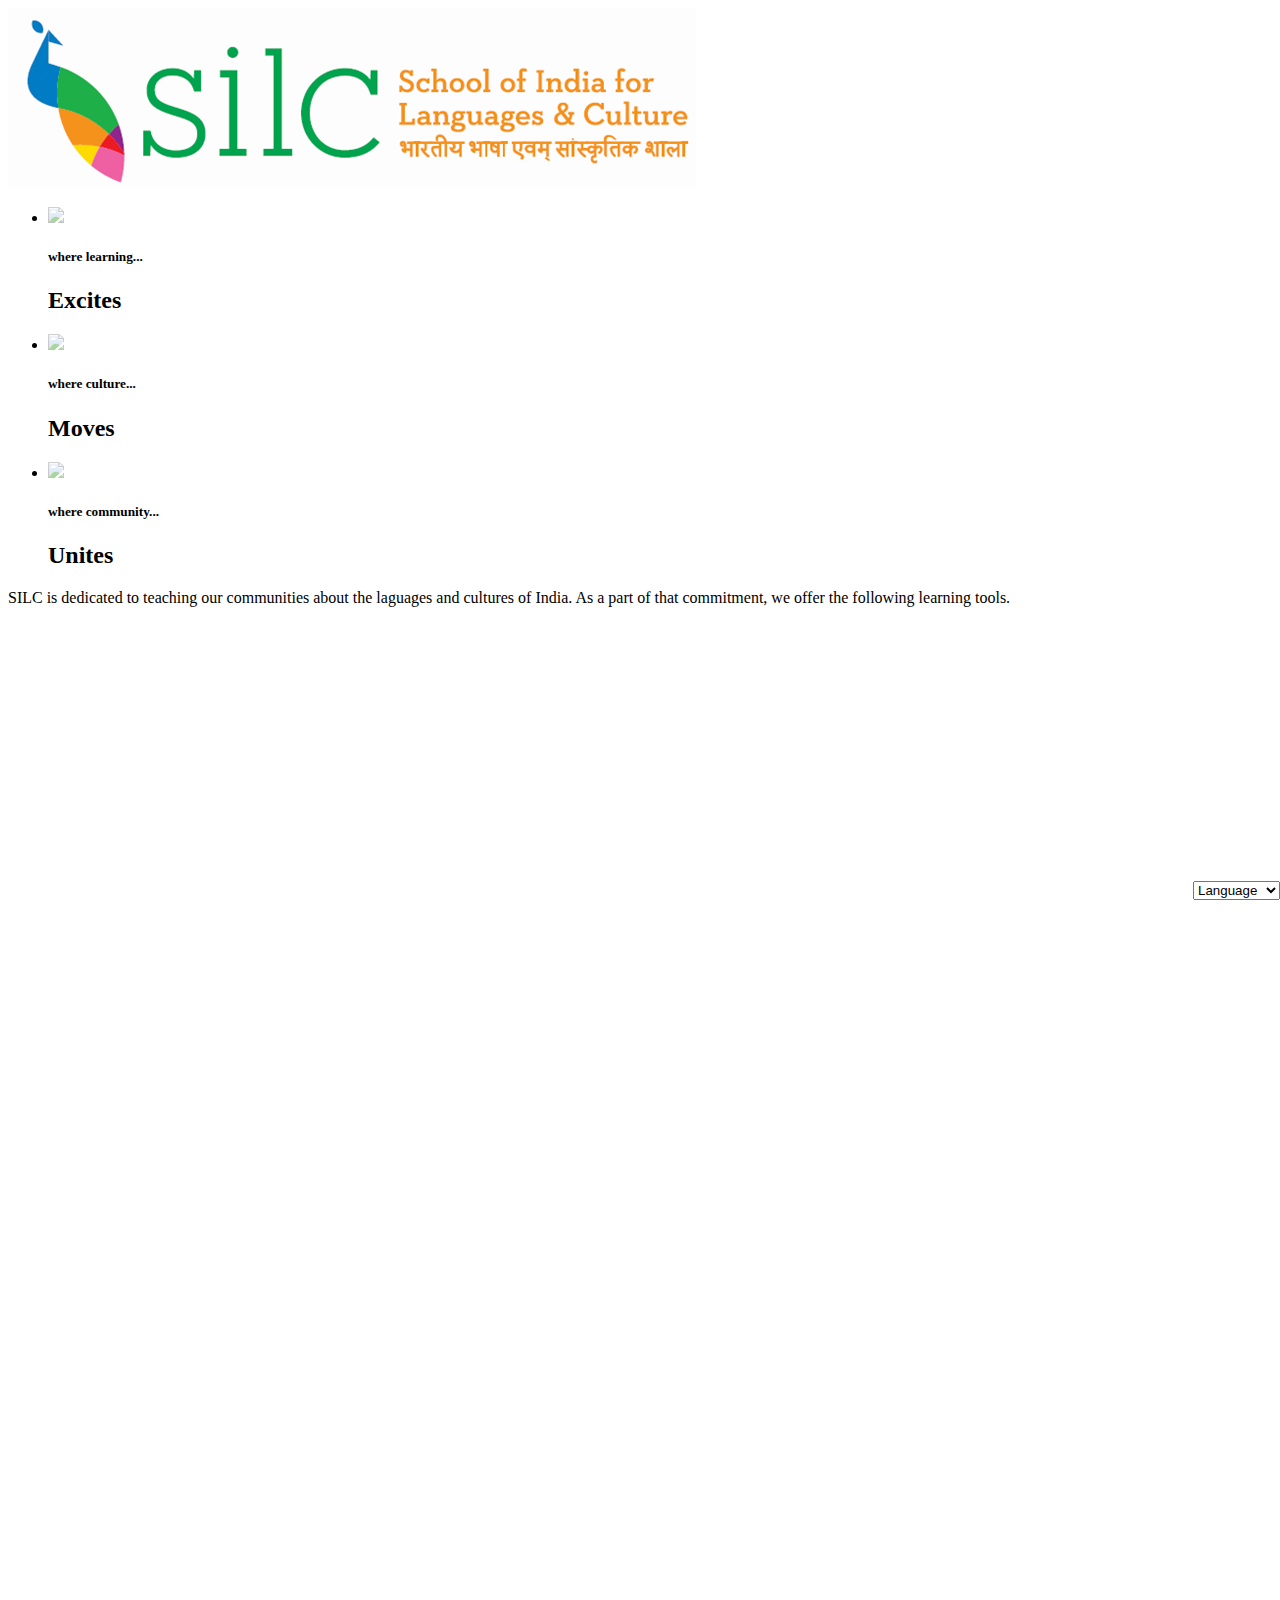
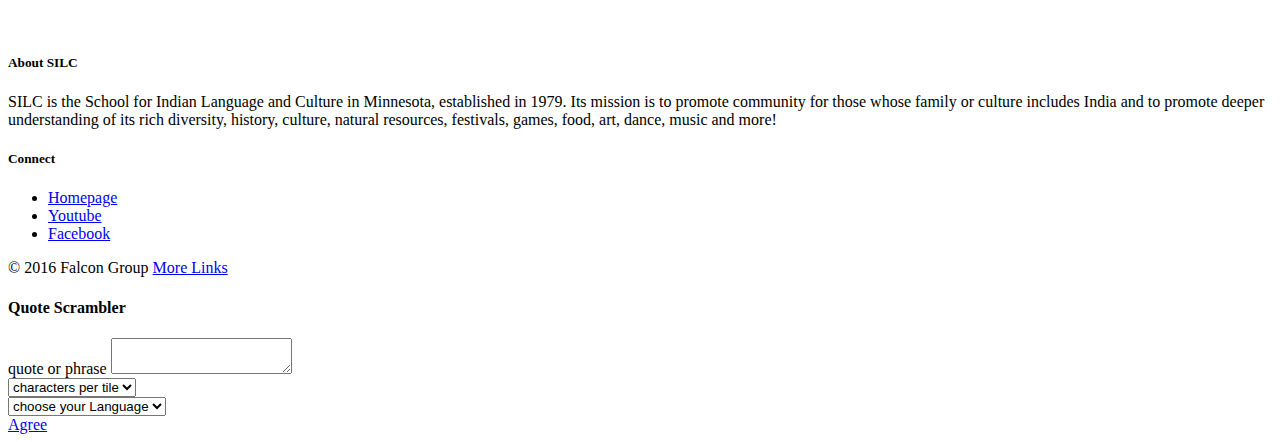
==== index.html @ d734e7b8 "initial" ====
<!DOCTYPE html>
<html>
	<head>
		<!--Import Google Icon Font-->
		<link href="http://fonts.googleapis.com/icon?family=Material+Icons" rel="stylesheet">
		<!-- Compiled and minified CSS -->
		<link rel="stylesheet" href="https://cdnjs.cloudflare.com/ajax/libs/materialize/0.97.7/css/materialize.min.css">
		<!--Let browser know website is optimized for mobile-->
		<meta name="viewport" content="width=device-width, initial-scale=1.0"/>
		<style>
		body {
    display: flex;
    min-height: 100vh;
    flex-direction: column;
  }

  main {
    flex: 1 0 auto;
  }
  
  
  .fuzzy {
	-webkit-filter: blur(4px) grayscale(.5);
	filter: blur(4px) grayscale(.5);
	transform: scale(1.1);
	
  }
  
  .backitup {
	position: absolute;
	z-index: -1;
  }
  #preview1{
	display:none;
  }
  #preview1:target{
	display:block;
  }
  
  #staggered, #staggered li {
	opacity: 0;
  }
  .slides img {
	opacity: .5;
  }

      
		</style>
	<head>
	<body>
		<header class="page-header">
			<div class="row container">
				<a href="#" class="brand-logo center"><img class="responsive-img" src="silcHeader.png"></a>
			</div>
		</header>
		
		<main>
		   
<div class="section"> 
		<div class="slider">
    <ul class="slides">
      <li>
        <img src="http://2.bp.blogspot.com/_TIxEAsjeuBw/TPRyV0KDn_I/AAAAAAAACEU/PhycCNK-QTk/s1600/P1010026.JPG"> <!-- random image -->
        <div class="caption center-align">
          <h5 class="light grey-text text-lighten-3">where learning...</h5>
		  <h2 class="purple-text">Excites</h2>
        </div>
      </li>
      <li>
        <img src="https://i.ytimg.com/vi/OOLIxVLinns/maxresdefault.jpg"> <!-- random image -->
        <div class="caption left-align">
          
          <h5 class="light grey-text text-lighten-3">where culture...</h5>
		  <h2 class="yellow-text">Moves</h2>
        </div>
      </li>
      <li>
        <img src="http://1.bp.blogspot.com/_TIxEAsjeuBw/TPRyrM3t4xI/AAAAAAAACFY/X4RyojUlQcQ/s1600/P1010044.JPG"> <!-- random image -->
        <div class="caption right-align">
          
          <h5 class="light grey-text text-lighten-3">where community...</h5>
		  <h2 class="orange-text">Unites</h2>
        </div>
      </li>
    </ul>
  </div>
  </div>
  
  <div class="container section"> 
	<div class="row">
		<p class="flow-text">SILC is dedicated to teaching our communities about the laguages and cultures of India. As a part of that commitment, we offer the following learning tools. </p>
	</div>
  </div>
   
<div class="container section"> 

	<div class="row">
		<div class="col s12 l8 offset-l2">
			<ul id="staggered" class="collapsible collection">
				<li>
				  <a class="collapsible-header collection-item active">Quote Scrambler<span class="new red badge right" data-badge-caption="puzzle" style="position:relative"></span><span class="new badge blue right" style="position:relative"></span></a>
				  <div class="collapsible-body">
						<p>Lorem ipsum dolor sit amet, consectetur adipiscing elit. Duis sed erat neque. Donec tellus lorem, sodales a sem in, tincidunt semper quam. Nam urna mi, semper vel lobortis ut, faucibus et nisi. Integer tristique sapien dolor, vel varius velit lobortis eget. Suspendisse potenti. Praesent mi libero, placerat eget neque sed, auctor auctor urna. Nulla commodo tempor nibh id lobortis. Morbi tempus dapibus dolor vulputate tristique. Praesent malesuada libero justo, quis consectetur elit fermentum id. Sed efficitur mauris mauris, id ultrices lacus facilisis at. Fusce eu auctor sem. Duis vitae nisl vitae lectus lacinia lobortis.</p>
						<p class="right-align">
							<a class="modal-trigger waves-effect waves-light btn" href="#modal1">Create</a>						
							<a class="waves-effect btn-flat" href="#preview1">Preview</a>
						</p>					
				  </div>
				</li>
				<li>
				  <a class="collapsible-header collection-item">Word Match</span><span class="new badge green right" data-badge-caption="tags" style="position:relative"></span></a>
				  <div class="collapsible-body"><p>Lorem ipsum dolor sit amet, consectetur adipiscing elit. Duis sed erat neque. Donec tellus lorem, sodales a sem in, tincidunt semper quam. Nam urna mi, semper vel lobortis ut, faucibus et nisi. Integer tristique sapien dolor, vel varius velit lobortis eget. Suspendisse potenti. Praesent mi libero, placerat eget neque sed, auctor auctor urna. Nulla commodo tempor nibh id lobortis. Morbi tempus dapibus dolor vulputate tristique. Praesent malesuada libero justo, quis consectetur elit fermentum id. Sed efficitur mauris mauris, id ultrices lacus facilisis at. Fusce eu auctor sem. Duis vitae nisl vitae lectus lacinia lobortis.</p></div>
				</li>
				<li>
				  <a class="collapsible-header collection-item">Word Find</a>
				  <div class="collapsible-body"><p>Lorem ipsum dolor sit amet, consectetur adipiscing elit. Duis sed erat neque. Donec tellus lorem, sodales a sem in, tincidunt semper quam. Nam urna mi, semper vel lobortis ut, faucibus et nisi. Integer tristique sapien dolor, vel varius velit lobortis eget. Suspendisse potenti. Praesent mi libero, placerat eget neque sed, auctor auctor urna. Nulla commodo tempor nibh id lobortis. Morbi tempus dapibus dolor vulputate tristique. Praesent malesuada libero justo, quis consectetur elit fermentum id. Sed efficitur mauris mauris, id ultrices lacus facilisis at. Fusce eu auctor sem. Duis vitae nisl vitae lectus lacinia lobortis.</p></div>
				</li>
				<li>
				  <a class="collapsible-header collection-item">Scambled Shapes</a>
				  <div class="collapsible-body"><p>Lorem ipsum dolor sit amet, consectetur adipiscing elit. Duis sed erat neque. Donec tellus lorem, sodales a sem in, tincidunt semper quam. Nam urna mi, semper vel lobortis ut, faucibus et nisi. Integer tristique sapien dolor, vel varius velit lobortis eget. Suspendisse potenti. Praesent mi libero, placerat eget neque sed, auctor auctor urna. Nulla commodo tempor nibh id lobortis. Morbi tempus dapibus dolor vulputate tristique. Praesent malesuada libero justo, quis consectetur elit fermentum id. Sed efficitur mauris mauris, id ultrices lacus facilisis at. Fusce eu auctor sem. Duis vitae nisl vitae lectus lacinia lobortis.</p></div>
				</li>
				<li>
				  <a class="collapsible-header collection-item">Logical Characters</a>
				  <div class="collapsible-body"><p>Lorem ipsum dolor sit amet, consectetur adipiscing elit. Duis sed erat neque. Donec tellus lorem, sodales a sem in, tincidunt semper quam. Nam urna mi, semper vel lobortis ut, faucibus et nisi. Integer tristique sapien dolor, vel varius velit lobortis eget. Suspendisse potenti. Praesent mi libero, placerat eget neque sed, auctor auctor urna. Nulla commodo tempor nibh id lobortis. Morbi tempus dapibus dolor vulputate tristique. Praesent malesuada libero justo, quis consectetur elit fermentum id. Sed efficitur mauris mauris, id ultrices lacus facilisis at. Fusce eu auctor sem. Duis vitae nisl vitae lectus lacinia lobortis.</p></div>
				</li>
				<li>
				  <a class="collapsible-header collection-item">Text Analyzer</a>
				  <div class="collapsible-body"><p>Lorem ipsum dolor sit amet, consectetur adipiscing elit. Duis sed erat neque. Donec tellus lorem, sodales a sem in, tincidunt semper quam. Nam urna mi, semper vel lobortis ut, faucibus et nisi. Integer tristique sapien dolor, vel varius velit lobortis eget. Suspendisse potenti. Praesent mi libero, placerat eget neque sed, auctor auctor urna. Nulla commodo tempor nibh id lobortis. Morbi tempus dapibus dolor vulputate tristique. Praesent malesuada libero justo, quis consectetur elit fermentum id. Sed efficitur mauris mauris, id ultrices lacus facilisis at. Fusce eu auctor sem. Duis vitae nisl vitae lectus lacinia lobortis.</p></div>
				</li>
				<li>
				  <a class="collapsible-header collection-item">4PICS1WORD</a>
				  <div class="collapsible-body"><p>Lorem ipsum dolor sit amet, consectetur adipiscing elit. Duis sed erat neque. Donec tellus lorem, sodales a sem in, tincidunt semper quam. Nam urna mi, semper vel lobortis ut, faucibus et nisi. Integer tristique sapien dolor, vel varius velit lobortis eget. Suspendisse potenti. Praesent mi libero, placerat eget neque sed, auctor auctor urna. Nulla commodo tempor nibh id lobortis. Morbi tempus dapibus dolor vulputate tristique. Praesent malesuada libero justo, quis consectetur elit fermentum id. Sed efficitur mauris mauris, id ultrices lacus facilisis at. Fusce eu auctor sem. Duis vitae nisl vitae lectus lacinia lobortis.</p></div>
				</li>
				<li>
				  <a class="collapsible-header collection-item">Whats The Name</a>
				  <div class="collapsible-body"><p>Lorem ipsum dolor sit amet, consectetur adipiscing elit. Duis sed erat neque. Donec tellus lorem, sodales a sem in, tincidunt semper quam. Nam urna mi, semper vel lobortis ut, faucibus et nisi. Integer tristique sapien dolor, vel varius velit lobortis eget. Suspendisse potenti. Praesent mi libero, placerat eget neque sed, auctor auctor urna. Nulla commodo tempor nibh id lobortis. Morbi tempus dapibus dolor vulputate tristique. Praesent malesuada libero justo, quis consectetur elit fermentum id. Sed efficitur mauris mauris, id ultrices lacus facilisis at. Fusce eu auctor sem. Duis vitae nisl vitae lectus lacinia lobortis.</p></div>
				</li>
			</ul>
		</div>
	</div>

	</div>
            
	</main>
		
		 <footer class="page-footer white grey-text text-darken-2">
          <div class="container">
            <div class="row">
              <div class="col l6 s12">
                <h5 class="text-darken-4">About SILC</h5>
                <p class="grey-text text-darken-2">
SILC is the School for Indian Language and Culture in Minnesota, established in 1979. Its mission is to promote community for those whose family or culture includes India and to promote deeper understanding of its rich diversity, history, culture, natural resources, festivals, games, food, art, dance, music and more!</p>
              </div>
              <div class="col l4 offset-l2 s12">
                <h5 class="">Connect</h5>
                <ul>
                  <li><a class=" grey-text text-darken-2" href="https://sites.google.com/site/silcminnesota/">Homepage</a></li>
                  <li><a class=" grey-text text-darken-2" href="https://www.youtube.com/channel/UCySBiQOQcCMJDst8334Bhzg">Youtube</a></li>
                  <li><a class=" grey-text text-darken-2" href="https://www.facebook.com/silcmn">Facebook</a></li>
                </ul>
              </div>
            </div>
          </div>
          <div class="grey-text text-darken-2">
            <div class="container">
            &copy; 2016 Falcon Group
            <a class="grey-text text-lighten-4 right" href="#!">More Links</a>
            </div>
          </div>
        </footer>
   <div class="input-field" style="position: fixed; right:0; bottom:0">
    <select>
		<option value="" disabled selected>Language</option>
		<option value="1">English</option>
		<option value="2">Hindi</option>
		<option value="3">Telugu</option>
		<option value="4">Gujarati</option>
		<option value="5">Malayalam</option>
    </select>

  
  </div>
<div id="modal1" class="modal modal-fixed-footer">
    <div class="modal-content row">
		<h4 class="">Quote Scrambler</h4>
		<form action="#">
			<div class="input-field">          
			  <label for="textarea1">quote or phrase</label>
			  <textarea id="textarea1" class="materialize-textarea"></textarea>
			</div>
			<div class="input-field col s12 m6">
				<select>
					<option value="" disabled selected>characters per tile</option>
					<option value="2">2</option>
					<option value="3">3</option>
					<option value="4">4</option>
				</select>
			</div>
			<div class="input-field col s12 m6">
				<select>
					<option value="" disabled selected>choose your Language</option>
					<option value="1">English</option>
					<option value="2">Hindi</option>
					<option value="3">Telugu</option>
					<option value="4">Gujarati</option>
					<option value="5">Malayalam</option>
				</select>
			</div>			
		</form>
    </div>
    <div class="modal-footer">
		<a href="#!" class="modal-action modal-close waves-effect waves-green btn-flat ">Agree</a>
    </div>
</div>
<a id="preview1" href="#" style="position:fixed;top:0;bottom:0;left:0;right:0;background-color:#212121;z-index::100">
	<div class="valign-wrapper" style="height:100%"><img  class="valign" src="silcHeader.png" style="margin-left:auto;margin-right:auto"></div>
</a>
		<!--Import jQuery before materialize.js-->
		<script type="text/javascript" src="https://code.jquery.com/jquery-2.1.1.min.js"></script>
		<!-- Compiled and minified JavaScript -->
		<script src="https://cdnjs.cloudflare.com/ajax/libs/materialize/0.97.7/js/materialize.min.js"></script>
		<script>
			$( document ).ready(function() {
				  $('.carousel.carousel-slider').carousel({full_width: true});
				  $('.slider').slider({full_width: true});
				  $('.slider').slider('start');
				  $('select').material_select();
				  var options = [
					{selector: '#staggered', offset: 50, callback: function(el) {
						$('#staggered').css("opacity","1");
						Materialize.showStaggeredList('#staggered');
					} } ];
				  Materialize.scrollFire(options);
				  $('.modal-trigger').leanModal({
					dismissable: false,
					ready: function() {}
				  });
				 
			});
		</script>
	</body>
</html>
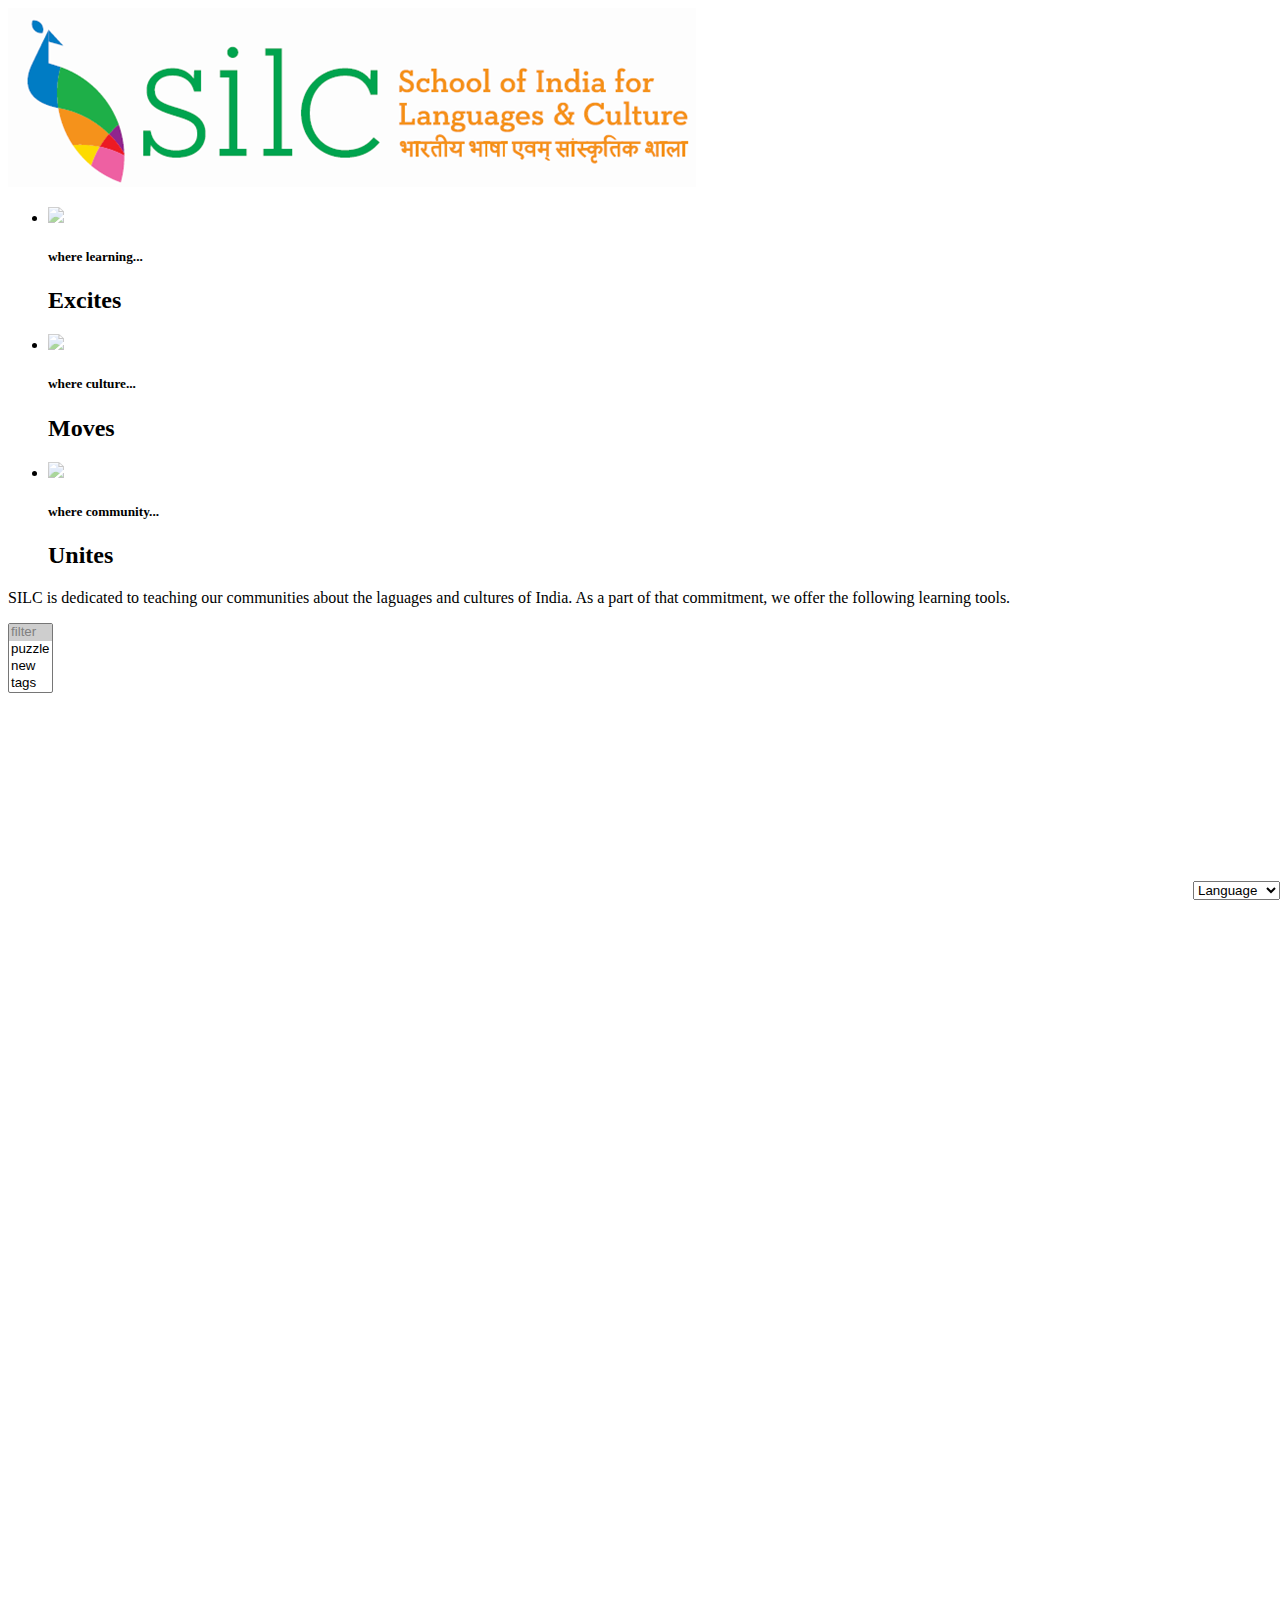
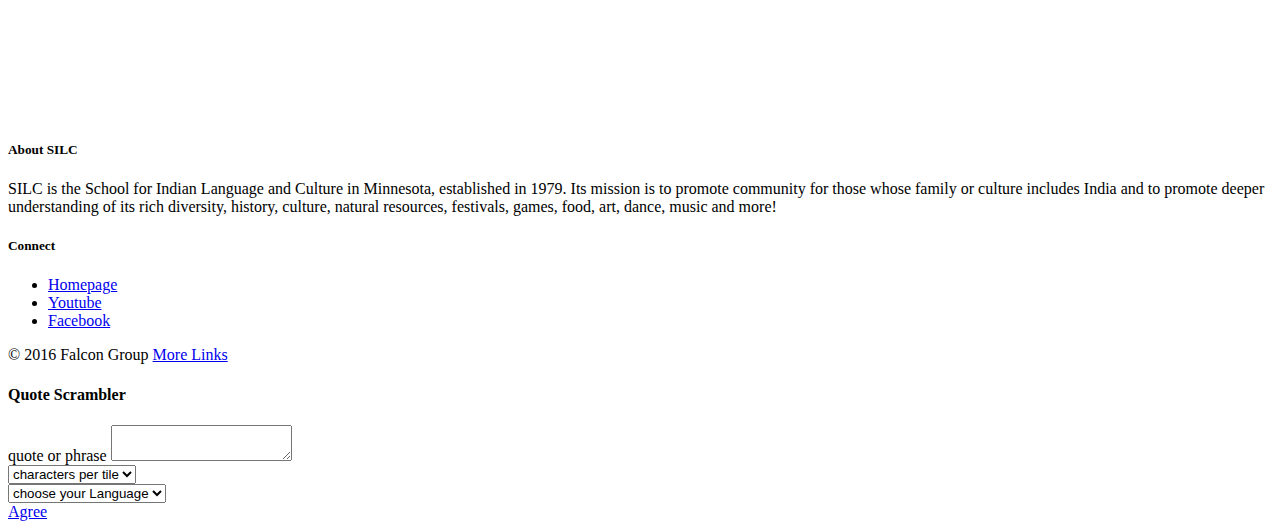
==== commit 5821f057: "cleaning up" ====
--- a/index.html
+++ b/index.html
@@ -25,7 +25,13 @@
 	transform: scale(1.1);
 	
   }
-  
+  .chip {
+	line-height: inherit;
+	height: inherit;
+	border-radius: 2px;
+	float: right !important;
+	color: #fff !important;
+  }
   .backitup {
 	position: absolute;
 	z-index: -1;
@@ -43,6 +49,7 @@
   .slides img {
 	opacity: .5;
   }
+  
 
       
 		</style>
@@ -50,23 +57,23 @@
 	<body>
 		<header class="page-header">
 			<div class="row container">
-				<a href="#" class="brand-logo center"><img class="responsive-img" src="silcHeader.png"></a>
+				<a href="#" class="brand-logo center"><img id="image-header" class="responsive-img" src="silcHeader.png"></a>
 			</div>
 		</header>
 		
 		<main>
 		   
 <div class="section"> 
-		<div class="slider">
+		<div id="slider" class="slider">
     <ul class="slides">
-      <li>
-        <img src="http://2.bp.blogspot.com/_TIxEAsjeuBw/TPRyV0KDn_I/AAAAAAAACEU/PhycCNK-QTk/s1600/P1010026.JPG"> <!-- random image -->
-        <div class="caption center-align">
-          <h5 class="light grey-text text-lighten-3">where learning...</h5>
-		  <h2 class="purple-text">Excites</h2>
-        </div>
-      </li>
-      <li>
+		<li>
+			<img src="http://2.bp.blogspot.com/_TIxEAsjeuBw/TPRyV0KDn_I/AAAAAAAACEU/PhycCNK-QTk/s1600/P1010026.JPG"><!-- random image -->
+			<div class="caption center-align">
+				<h5 class="light grey-text text-lighten-3">where learning...</h5>
+				<h2 class="purple-text">Excites</h2>
+			</div>
+		</li>
+		<li>
         <img src="https://i.ytimg.com/vi/OOLIxVLinns/maxresdefault.jpg"> <!-- random image -->
         <div class="caption left-align">
           
@@ -85,6 +92,7 @@
     </ul>
   </div>
   </div>
+  </div>
   
   <div class="container section"> 
 	<div class="row">
@@ -95,20 +103,30 @@
 <div class="container section"> 
 
 	<div class="row">
+		<div class="input-field col s4 m3 l2 right">
+			<select multiple>
+			  <option value="" disabled selected>filter</option>
+			  <option value="1">puzzle</option>
+			  <option value="2">new</option>
+			  <option value="3">tags</option>
+			</select>
+		</div>
+	</div>
+	<div class="row">
 		<div class="col s12 l8 offset-l2">
 			<ul id="staggered" class="collapsible collection">
 				<li>
-				  <a class="collapsible-header collection-item active">Quote Scrambler<span class="new red badge right" data-badge-caption="puzzle" style="position:relative"></span><span class="new badge blue right" style="position:relative"></span></a>
+				  <a class="collapsible-header collection-item">Quote Scrambler<div class="blue chip">new</div><div class="green chip">puzzle</div></a>
 				  <div class="collapsible-body">
 						<p>Lorem ipsum dolor sit amet, consectetur adipiscing elit. Duis sed erat neque. Donec tellus lorem, sodales a sem in, tincidunt semper quam. Nam urna mi, semper vel lobortis ut, faucibus et nisi. Integer tristique sapien dolor, vel varius velit lobortis eget. Suspendisse potenti. Praesent mi libero, placerat eget neque sed, auctor auctor urna. Nulla commodo tempor nibh id lobortis. Morbi tempus dapibus dolor vulputate tristique. Praesent malesuada libero justo, quis consectetur elit fermentum id. Sed efficitur mauris mauris, id ultrices lacus facilisis at. Fusce eu auctor sem. Duis vitae nisl vitae lectus lacinia lobortis.</p>
 						<p class="right-align">
 							<a class="modal-trigger waves-effect waves-light btn" href="#modal1">Create</a>						
-							<a class="waves-effect btn-flat" href="#preview1">Preview</a>
+							<a class="modal-trigger waves-effect btn-flat" href="#preview1">Preview</a>
 						</p>					
 				  </div>
 				</li>
 				<li>
-				  <a class="collapsible-header collection-item">Word Match</span><span class="new badge green right" data-badge-caption="tags" style="position:relative"></span></a>
+				  <a class="collapsible-header collection-item">Word Match<div class="red chip">tags</div></a>
 				  <div class="collapsible-body"><p>Lorem ipsum dolor sit amet, consectetur adipiscing elit. Duis sed erat neque. Donec tellus lorem, sodales a sem in, tincidunt semper quam. Nam urna mi, semper vel lobortis ut, faucibus et nisi. Integer tristique sapien dolor, vel varius velit lobortis eget. Suspendisse potenti. Praesent mi libero, placerat eget neque sed, auctor auctor urna. Nulla commodo tempor nibh id lobortis. Morbi tempus dapibus dolor vulputate tristique. Praesent malesuada libero justo, quis consectetur elit fermentum id. Sed efficitur mauris mauris, id ultrices lacus facilisis at. Fusce eu auctor sem. Duis vitae nisl vitae lectus lacinia lobortis.</p></div>
 				</li>
 				<li>
@@ -212,9 +230,11 @@
 		<a href="#!" class="modal-action modal-close waves-effect waves-green btn-flat ">Agree</a>
     </div>
 </div>
-<a id="preview1" href="#" style="position:fixed;top:0;bottom:0;left:0;right:0;background-color:#212121;z-index::100">
-	<div class="valign-wrapper" style="height:100%"><img  class="valign" src="silcHeader.png" style="margin-left:auto;margin-right:auto"></div>
-</a>
+
+<div id="preview1" class="modal">
+    <img src="silcHeader.png" style="">
+</div>
+
 		<!--Import jQuery before materialize.js-->
 		<script type="text/javascript" src="https://code.jquery.com/jquery-2.1.1.min.js"></script>
 		<!-- Compiled and minified JavaScript -->
@@ -234,8 +254,9 @@
 				  $('.modal-trigger').leanModal({
 					dismissable: false,
 					ready: function() {}
-				  });
-				 
+				  });			  
+				Materialize.fadeInImage('#slider');		
+$('.scrollspy').scrollSpy();				
 			});
 		</script>
 	</body>
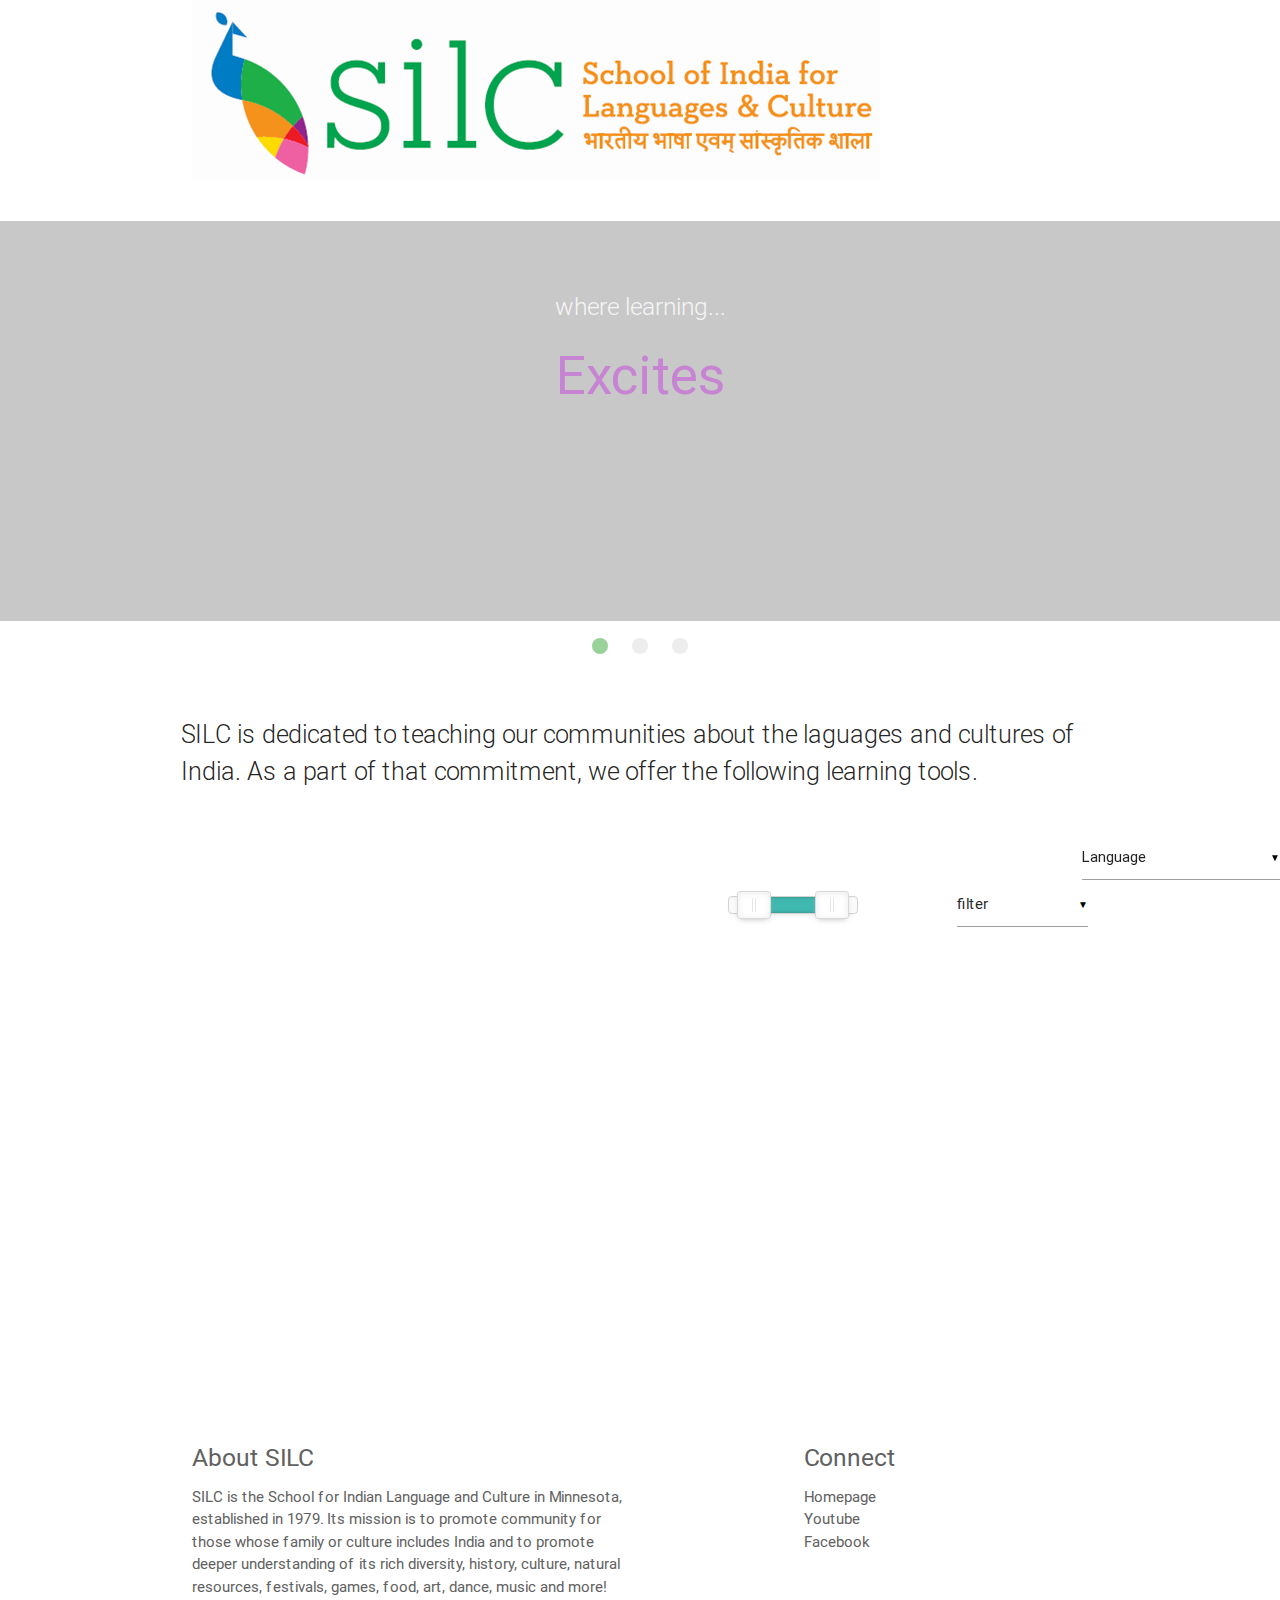
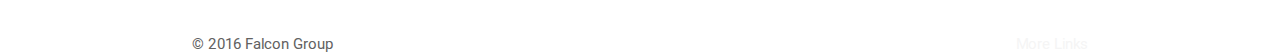
==== commit 21a86954: "reorganized everything" ====
--- a/index.html
+++ b/index.html
@@ -2,261 +2,265 @@
 <html>
 	<head>
 		<!--Import Google Icon Font-->
-		<link href="http://fonts.googleapis.com/icon?family=Material+Icons" rel="stylesheet">
+		<link href="https://fonts.googleapis.com/icon?family=Material+Icons" rel="stylesheet">
 		<!-- Compiled and minified CSS -->
-		<link rel="stylesheet" href="https://cdnjs.cloudflare.com/ajax/libs/materialize/0.97.7/css/materialize.min.css">
+		<link rel="stylesheet" href="css/nouislider.min.css">
+		<link rel="stylesheet" href="css/materialize.css">
+		<link rel="stylesheet" href="css/default.css">
 		<!--Let browser know website is optimized for mobile-->
 		<meta name="viewport" content="width=device-width, initial-scale=1.0"/>
 		<style>
-		body {
-    display: flex;
-    min-height: 100vh;
-    flex-direction: column;
-  }
-
-  main {
-    flex: 1 0 auto;
-  }
-  
-  
-  .fuzzy {
-	-webkit-filter: blur(4px) grayscale(.5);
-	filter: blur(4px) grayscale(.5);
-	transform: scale(1.1);
-	
-  }
-  .chip {
-	line-height: inherit;
-	height: inherit;
-	border-radius: 2px;
-	float: right !important;
-	color: #fff !important;
-  }
-  .backitup {
-	position: absolute;
-	z-index: -1;
-  }
-  #preview1{
-	display:none;
-  }
-  #preview1:target{
-	display:block;
-  }
-  
-  #staggered, #staggered li {
-	opacity: 0;
-  }
-  .slides img {
-	opacity: .5;
-  }
-  
-
-      
+			body {
+				display: flex;
+				min-height: 100vh;
+				flex-direction: column;
+			}
+
+			main {
+				flex: 1 0 auto;
+			}
+
+			.chip {
+				line-height: inherit;
+				height: inherit;
+				border-radius: 2px;
+				float: right !important;
+				color: #fff !important;
+			}
+			
+			#staggered, #staggered li {
+				opacity: 0;
+			}
+			
+			.slides img {
+				opacity: .5;
+			}
 		</style>
 	<head>
 	<body>
 		<header class="page-header">
 			<div class="row container">
-				<a href="#" class="brand-logo center"><img id="image-header" class="responsive-img" src="silcHeader.png"></a>
-			</div>
-		</header>
-		
-		<main>
-		   
-<div class="section"> 
-		<div id="slider" class="slider">
-    <ul class="slides">
-		<li>
-			<img src="http://2.bp.blogspot.com/_TIxEAsjeuBw/TPRyV0KDn_I/AAAAAAAACEU/PhycCNK-QTk/s1600/P1010026.JPG"><!-- random image -->
-			<div class="caption center-align">
-				<h5 class="light grey-text text-lighten-3">where learning...</h5>
-				<h2 class="purple-text">Excites</h2>
-			</div>
-		</li>
-		<li>
-        <img src="https://i.ytimg.com/vi/OOLIxVLinns/maxresdefault.jpg"> <!-- random image -->
-        <div class="caption left-align">
-          
-          <h5 class="light grey-text text-lighten-3">where culture...</h5>
-		  <h2 class="yellow-text">Moves</h2>
-        </div>
-      </li>
-      <li>
-        <img src="http://1.bp.blogspot.com/_TIxEAsjeuBw/TPRyrM3t4xI/AAAAAAAACFY/X4RyojUlQcQ/s1600/P1010044.JPG"> <!-- random image -->
-        <div class="caption right-align">
-          
-          <h5 class="light grey-text text-lighten-3">where community...</h5>
-		  <h2 class="orange-text">Unites</h2>
-        </div>
-      </li>
-    </ul>
-  </div>
-  </div>
-  </div>
-  
-  <div class="container section"> 
-	<div class="row">
-		<p class="flow-text">SILC is dedicated to teaching our communities about the laguages and cultures of India. As a part of that commitment, we offer the following learning tools. </p>
-	</div>
-  </div>
-   
-<div class="container section"> 
-
-	<div class="row">
-		<div class="input-field col s4 m3 l2 right">
-			<select multiple>
-			  <option value="" disabled selected>filter</option>
-			  <option value="1">puzzle</option>
-			  <option value="2">new</option>
-			  <option value="3">tags</option>
+				<a href="#" class="brand-logo center"><img id="image-header" class="responsive-img" src="img/silcHeader.png"></a>
+			</div>
+		</header>		
+		<main>		   
+			<div class="section"> 
+				<div id="slider" class="slider">
+					<ul class="slides">
+						<li>
+							<img src="http://2.bp.blogspot.com/_TIxEAsjeuBw/TPRyV0KDn_I/AAAAAAAACEU/PhycCNK-QTk/s1600/P1010026.JPG"><!-- random image -->
+							<div class="caption center-align">
+								<h5 class="light grey-text text-lighten-3">where learning...</h5>
+								<h2 class="purple-text">Excites</h2>
+							</div>
+						</li>
+						<li>
+							<img src="https://i.ytimg.com/vi/OOLIxVLinns/maxresdefault.jpg"> <!-- random image -->
+							<div class="caption left-align">
+								<h5 class="light grey-text text-lighten-3">where culture...</h5>
+								<h2 class="yellow-text">Moves</h2>
+							</div>
+						</li>
+						<li>
+							<img src="http://1.bp.blogspot.com/_TIxEAsjeuBw/TPRyrM3t4xI/AAAAAAAACFY/X4RyojUlQcQ/s1600/P1010044.JPG"> <!-- random image -->
+							<div class="caption right-align">
+								<h5 class="light grey-text text-lighten-3">where community...</h5>
+								<h2 class="orange-text">Unites</h2>
+							</div>
+						</li>
+					</ul>
+				</div>
+			</div>
+			<div class="container section"> 
+				<div class="row">
+					<p class="flow-text">SILC is dedicated to teaching our communities about the laguages and cultures of India. As a part of that commitment, we offer the following learning tools. </p>
+				</div>
+			</div>   
+			<div class="container section"> 
+				<div class="row">
+					<div class="input-field col s4 m3 l2 push-l10">
+						<select multiple>
+						  <option value="" disabled selected>filter</option>
+						  <option value="1">puzzle</option>
+						  <option value="2">new</option>
+						  <option value="3">tags</option>
+						</select>
+					</div>
+					<div class="input-field col s6 m4 l2 push-l5">
+						<p class="range-field">
+							<div id="age"></div>
+						</p>
+					</div>
+				</div>
+				<div class="row">
+					<div class="col s12">
+						<ul id="staggered" class="collapsible collection">
+							<li>
+								<a class="collapsible-header collection-item"><h5 style='display:inline'>Quote Scrambler</h5><div class="blue chip">new</div><div class="green chip">puzzle</div></a>
+								<div class="collapsible-body">
+									<p class='center-align hide' >
+										<i class="material-icons medium">query_builder</i><span style='font-size:1.5rem'>30 mins</span>
+										<i class="material-icons medium">extension</i><span style='font-size:1.5rem'>3</span>
+										<i class="material-icons medium">person</i>									
+										<i class="material-icons small green-text">done</i>
+										<i class="material-icons medium">group</i>
+										<i class="material-icons small red-text">clear</i>
+									</p>									
+									<p>
+										Lorem ipsum dolor sit amet, consectetur adipiscing elit. Duis sed erat neque. Donec tellus lorem, sodales a sem in, tincidunt semper quam. Nam urna mi, semper vel lobortis ut, faucibus et nisi. Integer tristique sapien dolor, vel varius velit lobortis eget. Suspendisse potenti. Praesent mi libero, placerat eget neque sed, auctor auctor urna. Nulla commodo tempor nibh id lobortis. Morbi tempus dapibus dolor vulputate tristique. Praesent malesuada libero justo, quis consectetur elit fermentum id. Sed efficitur mauris mauris, id ultrices lacus facilisis at. Fusce eu auctor sem. Duis vitae nisl vitae lectus lacinia lobortis.
+									</p>
+									<div class="right-align" style="border-top:1px solid rgba(0,0,0,0.1);padding: 4px 6px">
+										<a class="modal-trigger waves-effect waves-light btn" href="#modal1">Create</a>						
+										<a class="modal-trigger waves-effect btn-flat" href="#preview1">Preview</a>
+									</div>					
+								</div>
+							</li>
+							<li>
+								<a class="collapsible-header collection-item">Word Match<div class="red chip">tags</div></a>
+								<div class="collapsible-body"><p>Lorem ipsum dolor sit amet, consectetur adipiscing elit. Duis sed erat neque. Donec tellus lorem, sodales a sem in, tincidunt semper quam. Nam urna mi, semper vel lobortis ut, faucibus et nisi. Integer tristique sapien dolor, vel varius velit lobortis eget. Suspendisse potenti. Praesent mi libero, placerat eget neque sed, auctor auctor urna. Nulla commodo tempor nibh id lobortis. Morbi tempus dapibus dolor vulputate tristique. Praesent malesuada libero justo, quis consectetur elit fermentum id. Sed efficitur mauris mauris, id ultrices lacus facilisis at. Fusce eu auctor sem. Duis vitae nisl vitae lectus lacinia lobortis.</p></div>
+							</li>
+							<li>
+								<a class="collapsible-header collection-item">Word Find</a>
+								<div class="collapsible-body"><p>Lorem ipsum dolor sit amet, consectetur adipiscing elit. Duis sed erat neque. Donec tellus lorem, sodales a sem in, tincidunt semper quam. Nam urna mi, semper vel lobortis ut, faucibus et nisi. Integer tristique sapien dolor, vel varius velit lobortis eget. Suspendisse potenti. Praesent mi libero, placerat eget neque sed, auctor auctor urna. Nulla commodo tempor nibh id lobortis. Morbi tempus dapibus dolor vulputate tristique. Praesent malesuada libero justo, quis consectetur elit fermentum id. Sed efficitur mauris mauris, id ultrices lacus facilisis at. Fusce eu auctor sem. Duis vitae nisl vitae lectus lacinia lobortis.</p></div>
+							</li>
+							<li>
+								<a class="collapsible-header collection-item">Scambled Shapes</a>
+								<div class="collapsible-body"><p>Lorem ipsum dolor sit amet, consectetur adipiscing elit. Duis sed erat neque. Donec tellus lorem, sodales a sem in, tincidunt semper quam. Nam urna mi, semper vel lobortis ut, faucibus et nisi. Integer tristique sapien dolor, vel varius velit lobortis eget. Suspendisse potenti. Praesent mi libero, placerat eget neque sed, auctor auctor urna. Nulla commodo tempor nibh id lobortis. Morbi tempus dapibus dolor vulputate tristique. Praesent malesuada libero justo, quis consectetur elit fermentum id. Sed efficitur mauris mauris, id ultrices lacus facilisis at. Fusce eu auctor sem. Duis vitae nisl vitae lectus lacinia lobortis.</p></div>
+							</li>
+							<li>
+								<a class="collapsible-header collection-item">Logical Characters</a>
+								<div class="collapsible-body"><p>Lorem ipsum dolor sit amet, consectetur adipiscing elit. Duis sed erat neque. Donec tellus lorem, sodales a sem in, tincidunt semper quam. Nam urna mi, semper vel lobortis ut, faucibus et nisi. Integer tristique sapien dolor, vel varius velit lobortis eget. Suspendisse potenti. Praesent mi libero, placerat eget neque sed, auctor auctor urna. Nulla commodo tempor nibh id lobortis. Morbi tempus dapibus dolor vulputate tristique. Praesent malesuada libero justo, quis consectetur elit fermentum id. Sed efficitur mauris mauris, id ultrices lacus facilisis at. Fusce eu auctor sem. Duis vitae nisl vitae lectus lacinia lobortis.</p></div>
+							</li>
+							<li>
+								<a class="collapsible-header collection-item">Text Analyzer</a>
+								<div class="collapsible-body"><p>Lorem ipsum dolor sit amet, consectetur adipiscing elit. Duis sed erat neque. Donec tellus lorem, sodales a sem in, tincidunt semper quam. Nam urna mi, semper vel lobortis ut, faucibus et nisi. Integer tristique sapien dolor, vel varius velit lobortis eget. Suspendisse potenti. Praesent mi libero, placerat eget neque sed, auctor auctor urna. Nulla commodo tempor nibh id lobortis. Morbi tempus dapibus dolor vulputate tristique. Praesent malesuada libero justo, quis consectetur elit fermentum id. Sed efficitur mauris mauris, id ultrices lacus facilisis at. Fusce eu auctor sem. Duis vitae nisl vitae lectus lacinia lobortis.</p></div>
+							</li>
+							<li>
+								<a class="collapsible-header collection-item">4PICS1WORD</a>
+								<div class="collapsible-body"><p>Lorem ipsum dolor sit amet, consectetur adipiscing elit. Duis sed erat neque. Donec tellus lorem, sodales a sem in, tincidunt semper quam. Nam urna mi, semper vel lobortis ut, faucibus et nisi. Integer tristique sapien dolor, vel varius velit lobortis eget. Suspendisse potenti. Praesent mi libero, placerat eget neque sed, auctor auctor urna. Nulla commodo tempor nibh id lobortis. Morbi tempus dapibus dolor vulputate tristique. Praesent malesuada libero justo, quis consectetur elit fermentum id. Sed efficitur mauris mauris, id ultrices lacus facilisis at. Fusce eu auctor sem. Duis vitae nisl vitae lectus lacinia lobortis.</p></div>
+							</li>
+							<li>
+								<a class="collapsible-header collection-item">Whats The Name</a>
+								<div class="collapsible-body"><p>Lorem ipsum dolor sit amet, consectetur adipiscing elit. Duis sed erat neque. Donec tellus lorem, sodales a sem in, tincidunt semper quam. Nam urna mi, semper vel lobortis ut, faucibus et nisi. Integer tristique sapien dolor, vel varius velit lobortis eget. Suspendisse potenti. Praesent mi libero, placerat eget neque sed, auctor auctor urna. Nulla commodo tempor nibh id lobortis. Morbi tempus dapibus dolor vulputate tristique. Praesent malesuada libero justo, quis consectetur elit fermentum id. Sed efficitur mauris mauris, id ultrices lacus facilisis at. Fusce eu auctor sem. Duis vitae nisl vitae lectus lacinia lobortis.</p></div>
+							</li>
+						</ul>
+					</div>
+				</div>
+			</div>
+		</main>		
+		<footer class="page-footer white grey-text text-darken-2">
+			<div class="container">
+				<div class="row">
+					<div class="col l6 s12">
+						<h5 class="text-darken-4">About SILC</h5>
+						<p class="grey-text text-darken-2">
+							SILC is the School for Indian Language and Culture in Minnesota, established in 1979. Its mission is to promote community for those whose family or culture includes India and to promote deeper understanding of its rich diversity, history, culture, natural resources, festivals, games, food, art, dance, music and more!
+						</p>
+					</div>
+					<div class="col l4 offset-l2 s12">
+						<h5 class="">Connect</h5>
+						<ul>
+							<li><a class=" grey-text text-darken-2" href="https://sites.google.com/site/silcminnesota/">Homepage</a></li>
+							<li><a class=" grey-text text-darken-2" href="https://www.youtube.com/channel/UCySBiQOQcCMJDst8334Bhzg">Youtube</a></li>
+							<li><a class=" grey-text text-darken-2" href="https://www.facebook.com/silcmn">Facebook</a></li>
+						</ul>
+					</div>
+				</div>
+			</div>
+			<div class="grey-text text-darken-2">
+				<div class="container">
+					&copy; 2016 Falcon Group
+					<a class="grey-text text-lighten-4 right" href="#!">More Links</a>
+				</div>
+			</div>
+		</footer>
+		<div class="input-field" style="position: fixed; right:0; bottom:0">
+			<select id="lang">
+				<option value="" disabled selected>Language</option>
+				<option value="English">English</option>
+				<option value="Hindi">Hindi</option>
+				<option value="Telugu">Telugu</option>
+				<option value="Gujarati">Gujarati</option>
+				<option value="Malayalam">Malayalam</option>
 			</select>
 		</div>
-	</div>
-	<div class="row">
-		<div class="col s12 l8 offset-l2">
-			<ul id="staggered" class="collapsible collection">
-				<li>
-				  <a class="collapsible-header collection-item">Quote Scrambler<div class="blue chip">new</div><div class="green chip">puzzle</div></a>
-				  <div class="collapsible-body">
-						<p>Lorem ipsum dolor sit amet, consectetur adipiscing elit. Duis sed erat neque. Donec tellus lorem, sodales a sem in, tincidunt semper quam. Nam urna mi, semper vel lobortis ut, faucibus et nisi. Integer tristique sapien dolor, vel varius velit lobortis eget. Suspendisse potenti. Praesent mi libero, placerat eget neque sed, auctor auctor urna. Nulla commodo tempor nibh id lobortis. Morbi tempus dapibus dolor vulputate tristique. Praesent malesuada libero justo, quis consectetur elit fermentum id. Sed efficitur mauris mauris, id ultrices lacus facilisis at. Fusce eu auctor sem. Duis vitae nisl vitae lectus lacinia lobortis.</p>
-						<p class="right-align">
-							<a class="modal-trigger waves-effect waves-light btn" href="#modal1">Create</a>						
-							<a class="modal-trigger waves-effect btn-flat" href="#preview1">Preview</a>
-						</p>					
-				  </div>
-				</li>
-				<li>
-				  <a class="collapsible-header collection-item">Word Match<div class="red chip">tags</div></a>
-				  <div class="collapsible-body"><p>Lorem ipsum dolor sit amet, consectetur adipiscing elit. Duis sed erat neque. Donec tellus lorem, sodales a sem in, tincidunt semper quam. Nam urna mi, semper vel lobortis ut, faucibus et nisi. Integer tristique sapien dolor, vel varius velit lobortis eget. Suspendisse potenti. Praesent mi libero, placerat eget neque sed, auctor auctor urna. Nulla commodo tempor nibh id lobortis. Morbi tempus dapibus dolor vulputate tristique. Praesent malesuada libero justo, quis consectetur elit fermentum id. Sed efficitur mauris mauris, id ultrices lacus facilisis at. Fusce eu auctor sem. Duis vitae nisl vitae lectus lacinia lobortis.</p></div>
-				</li>
-				<li>
-				  <a class="collapsible-header collection-item">Word Find</a>
-				  <div class="collapsible-body"><p>Lorem ipsum dolor sit amet, consectetur adipiscing elit. Duis sed erat neque. Donec tellus lorem, sodales a sem in, tincidunt semper quam. Nam urna mi, semper vel lobortis ut, faucibus et nisi. Integer tristique sapien dolor, vel varius velit lobortis eget. Suspendisse potenti. Praesent mi libero, placerat eget neque sed, auctor auctor urna. Nulla commodo tempor nibh id lobortis. Morbi tempus dapibus dolor vulputate tristique. Praesent malesuada libero justo, quis consectetur elit fermentum id. Sed efficitur mauris mauris, id ultrices lacus facilisis at. Fusce eu auctor sem. Duis vitae nisl vitae lectus lacinia lobortis.</p></div>
-				</li>
-				<li>
-				  <a class="collapsible-header collection-item">Scambled Shapes</a>
-				  <div class="collapsible-body"><p>Lorem ipsum dolor sit amet, consectetur adipiscing elit. Duis sed erat neque. Donec tellus lorem, sodales a sem in, tincidunt semper quam. Nam urna mi, semper vel lobortis ut, faucibus et nisi. Integer tristique sapien dolor, vel varius velit lobortis eget. Suspendisse potenti. Praesent mi libero, placerat eget neque sed, auctor auctor urna. Nulla commodo tempor nibh id lobortis. Morbi tempus dapibus dolor vulputate tristique. Praesent malesuada libero justo, quis consectetur elit fermentum id. Sed efficitur mauris mauris, id ultrices lacus facilisis at. Fusce eu auctor sem. Duis vitae nisl vitae lectus lacinia lobortis.</p></div>
-				</li>
-				<li>
-				  <a class="collapsible-header collection-item">Logical Characters</a>
-				  <div class="collapsible-body"><p>Lorem ipsum dolor sit amet, consectetur adipiscing elit. Duis sed erat neque. Donec tellus lorem, sodales a sem in, tincidunt semper quam. Nam urna mi, semper vel lobortis ut, faucibus et nisi. Integer tristique sapien dolor, vel varius velit lobortis eget. Suspendisse potenti. Praesent mi libero, placerat eget neque sed, auctor auctor urna. Nulla commodo tempor nibh id lobortis. Morbi tempus dapibus dolor vulputate tristique. Praesent malesuada libero justo, quis consectetur elit fermentum id. Sed efficitur mauris mauris, id ultrices lacus facilisis at. Fusce eu auctor sem. Duis vitae nisl vitae lectus lacinia lobortis.</p></div>
-				</li>
-				<li>
-				  <a class="collapsible-header collection-item">Text Analyzer</a>
-				  <div class="collapsible-body"><p>Lorem ipsum dolor sit amet, consectetur adipiscing elit. Duis sed erat neque. Donec tellus lorem, sodales a sem in, tincidunt semper quam. Nam urna mi, semper vel lobortis ut, faucibus et nisi. Integer tristique sapien dolor, vel varius velit lobortis eget. Suspendisse potenti. Praesent mi libero, placerat eget neque sed, auctor auctor urna. Nulla commodo tempor nibh id lobortis. Morbi tempus dapibus dolor vulputate tristique. Praesent malesuada libero justo, quis consectetur elit fermentum id. Sed efficitur mauris mauris, id ultrices lacus facilisis at. Fusce eu auctor sem. Duis vitae nisl vitae lectus lacinia lobortis.</p></div>
-				</li>
-				<li>
-				  <a class="collapsible-header collection-item">4PICS1WORD</a>
-				  <div class="collapsible-body"><p>Lorem ipsum dolor sit amet, consectetur adipiscing elit. Duis sed erat neque. Donec tellus lorem, sodales a sem in, tincidunt semper quam. Nam urna mi, semper vel lobortis ut, faucibus et nisi. Integer tristique sapien dolor, vel varius velit lobortis eget. Suspendisse potenti. Praesent mi libero, placerat eget neque sed, auctor auctor urna. Nulla commodo tempor nibh id lobortis. Morbi tempus dapibus dolor vulputate tristique. Praesent malesuada libero justo, quis consectetur elit fermentum id. Sed efficitur mauris mauris, id ultrices lacus facilisis at. Fusce eu auctor sem. Duis vitae nisl vitae lectus lacinia lobortis.</p></div>
-				</li>
-				<li>
-				  <a class="collapsible-header collection-item">Whats The Name</a>
-				  <div class="collapsible-body"><p>Lorem ipsum dolor sit amet, consectetur adipiscing elit. Duis sed erat neque. Donec tellus lorem, sodales a sem in, tincidunt semper quam. Nam urna mi, semper vel lobortis ut, faucibus et nisi. Integer tristique sapien dolor, vel varius velit lobortis eget. Suspendisse potenti. Praesent mi libero, placerat eget neque sed, auctor auctor urna. Nulla commodo tempor nibh id lobortis. Morbi tempus dapibus dolor vulputate tristique. Praesent malesuada libero justo, quis consectetur elit fermentum id. Sed efficitur mauris mauris, id ultrices lacus facilisis at. Fusce eu auctor sem. Duis vitae nisl vitae lectus lacinia lobortis.</p></div>
-				</li>
-			</ul>
-		</div>
-	</div>
-
-	</div>
-            
-	</main>
 		
-		 <footer class="page-footer white grey-text text-darken-2">
-          <div class="container">
-            <div class="row">
-              <div class="col l6 s12">
-                <h5 class="text-darken-4">About SILC</h5>
-                <p class="grey-text text-darken-2">
-SILC is the School for Indian Language and Culture in Minnesota, established in 1979. Its mission is to promote community for those whose family or culture includes India and to promote deeper understanding of its rich diversity, history, culture, natural resources, festivals, games, food, art, dance, music and more!</p>
-              </div>
-              <div class="col l4 offset-l2 s12">
-                <h5 class="">Connect</h5>
-                <ul>
-                  <li><a class=" grey-text text-darken-2" href="https://sites.google.com/site/silcminnesota/">Homepage</a></li>
-                  <li><a class=" grey-text text-darken-2" href="https://www.youtube.com/channel/UCySBiQOQcCMJDst8334Bhzg">Youtube</a></li>
-                  <li><a class=" grey-text text-darken-2" href="https://www.facebook.com/silcmn">Facebook</a></li>
-                </ul>
-              </div>
-            </div>
-          </div>
-          <div class="grey-text text-darken-2">
-            <div class="container">
-            &copy; 2016 Falcon Group
-            <a class="grey-text text-lighten-4 right" href="#!">More Links</a>
-            </div>
-          </div>
-        </footer>
-   <div class="input-field" style="position: fixed; right:0; bottom:0">
-    <select>
-		<option value="" disabled selected>Language</option>
-		<option value="1">English</option>
-		<option value="2">Hindi</option>
-		<option value="3">Telugu</option>
-		<option value="4">Gujarati</option>
-		<option value="5">Malayalam</option>
-    </select>
-
-  
-  </div>
+<!-- modal for creating a 'Quote Scrambler' -->
 <div id="modal1" class="modal modal-fixed-footer">
-    <div class="modal-content row">
-		<h4 class="">Quote Scrambler</h4>
-		<form action="#">
-			<div class="input-field">          
-			  <label for="textarea1">quote or phrase</label>
-			  <textarea id="textarea1" class="materialize-textarea"></textarea>
-			</div>
-			<div class="input-field col s12 m6">
-				<select>
-					<option value="" disabled selected>characters per tile</option>
-					<option value="2">2</option>
-					<option value="3">3</option>
-					<option value="4">4</option>
-				</select>
-			</div>
-			<div class="input-field col s12 m6">
-				<select>
-					<option value="" disabled selected>choose your Language</option>
-					<option value="1">English</option>
-					<option value="2">Hindi</option>
-					<option value="3">Telugu</option>
-					<option value="4">Gujarati</option>
-					<option value="5">Malayalam</option>
-				</select>
-			</div>			
-		</form>
-    </div>
-    <div class="modal-footer">
-		<a href="#!" class="modal-action modal-close waves-effect waves-green btn-flat ">Agree</a>
-    </div>
-</div>
-
+<div class="modal-content row">
+<h4 class="">Quote Scrambler</h4>
+<form action="#">
+<div class="input-field">          
+<label for="textarea1">quote or phrase</label>
+<textarea id="textarea1" class="materialize-textarea"></textarea>
+</div>
+<div class="input-field col s12 m6">
+<select>
+<option value="" disabled selected>characters per tile</option>
+<option value="2">2</option>
+<option value="3">3</option>
+<option value="4">4</option>
+</select>
+</div>
+<div class="input-field col s12 m6">
+<select>
+<option value="" disabled selected>choose your Language</option>
+<option value="1">English</option>
+<option value="2">Hindi</option>
+<option value="3">Telugu</option>
+<option value="4">Gujarati</option>
+<option value="5">Malayalam</option>
+</select>
+</div>			
+</form>
+</div>
+<div class="modal-footer">
+<a href="#!" class="modal-action modal-close waves-effect waves-green btn-flat ">Agree</a>
+</div>
+</div>
+
+<!-- modal for previewing 'Quote Scrambler' -->
 <div id="preview1" class="modal">
-    <img src="silcHeader.png" style="">
+<img src="img/silcHeader.png" style="">
 </div>
 
 		<!--Import jQuery before materialize.js-->
-		<script type="text/javascript" src="https://code.jquery.com/jquery-2.1.1.min.js"></script>
+		<script type="text/javascript" src="js/nouislider.min.js"></script>
+		<script type="text/javascript" src="js/jquery-3.1.1.min.js"></script>
 		<!-- Compiled and minified JavaScript -->
-		<script src="https://cdnjs.cloudflare.com/ajax/libs/materialize/0.97.7/js/materialize.min.js"></script>
+		<script src="js/materialize.min.js"></script>
 		<script>
 			$( document ).ready(function() {
-				  $('.carousel.carousel-slider').carousel({full_width: true});
-				  $('.slider').slider({full_width: true});
-				  $('.slider').slider('start');
-				  $('select').material_select();
-				  var options = [
+				$('.carousel.carousel-slider').carousel({full_width: true});
+				$('.slider').slider({full_width: true});
+				$('.slider').slider('start');
+				$('select').material_select();
+				var options = [
 					{selector: '#staggered', offset: 50, callback: function(el) {
-						$('#staggered').css("opacity","1");
-						Materialize.showStaggeredList('#staggered');
-					} } ];
-				  Materialize.scrollFire(options);
-				  $('.modal-trigger').leanModal({
+					$('#staggered').css("opacity","1");
+					Materialize.showStaggeredList('#staggered');
+				} } ];
+				Materialize.scrollFire(options);
+				$('.modal-trigger').leanModal({
 					dismissable: false,
 					ready: function() {}
-				  });			  
+				});			  
 				Materialize.fadeInImage('#slider');		
-$('.scrollspy').scrollSpy();				
+				$('.scrollspy').scrollSpy();
+				$('#lang').change( function(e) {
+					Materialize.toast('Language changed to '+e.currentTarget.value,4000);
+				});
+
+				var slider = document.getElementById('age');
+				noUiSlider.create(slider, {
+					start: [20, 80],
+					connect: true,
+					step: 5,
+					range: {
+						'min': 0,
+						'max': 100
+					}
+				});				
 			});
 		</script>
 	</body>
--- a/css/nouislider.min.css
+++ b/css/nouislider.min.css
@@ -0,0 +1,4 @@
+/*! nouislider - 8.5.1 - 2016-04-24 16:00:30 */
+
+
+.noUi-target,.noUi-target *{-webkit-touch-callout:none;-webkit-user-select:none;-ms-touch-action:none;touch-action:none;-ms-user-select:none;-moz-user-select:none;user-select:none;-moz-box-sizing:border-box;box-sizing:border-box}.noUi-target{position:relative;direction:ltr}.noUi-base{width:100%;height:100%;position:relative;z-index:1}.noUi-origin{position:absolute;right:0;top:0;left:0;bottom:0}.noUi-handle{position:relative;z-index:1}.noUi-stacking .noUi-handle{z-index:10}.noUi-state-tap .noUi-origin{-webkit-transition:left .3s,top .3s;transition:left .3s,top .3s}.noUi-state-drag *{cursor:inherit!important}.noUi-base,.noUi-handle{-webkit-transform:translate3d(0,0,0);transform:translate3d(0,0,0)}.noUi-horizontal{height:18px}.noUi-horizontal .noUi-handle{width:34px;height:28px;left:-17px;top:-6px}.noUi-vertical{width:18px}.noUi-vertical .noUi-handle{width:28px;height:34px;left:-6px;top:-17px}.noUi-background{background:#FAFAFA;box-shadow:inset 0 1px 1px #f0f0f0}.noUi-connect{background:#3FB8AF;box-shadow:inset 0 0 3px rgba(51,51,51,.45);-webkit-transition:background 450ms;transition:background 450ms}.noUi-origin{border-radius:2px}.noUi-target{border-radius:4px;border:1px solid #D3D3D3;box-shadow:inset 0 1px 1px #F0F0F0,0 3px 6px -5px #BBB}.noUi-target.noUi-connect{box-shadow:inset 0 0 3px rgba(51,51,51,.45),0 3px 6px -5px #BBB}.noUi-draggable{cursor:w-resize}.noUi-vertical .noUi-draggable{cursor:n-resize}.noUi-handle{border:1px solid #D9D9D9;border-radius:3px;background:#FFF;cursor:default;box-shadow:inset 0 0 1px #FFF,inset 0 1px 7px #EBEBEB,0 3px 6px -3px #BBB}.noUi-active{box-shadow:inset 0 0 1px #FFF,inset 0 1px 7px #DDD,0 3px 6px -3px #BBB}.noUi-handle:after,.noUi-handle:before{content:"";display:block;position:absolute;height:14px;width:1px;background:#E8E7E6;left:14px;top:6px}.noUi-handle:after{left:17px}.noUi-vertical .noUi-handle:after,.noUi-vertical .noUi-handle:before{width:14px;height:1px;left:6px;top:14px}.noUi-vertical .noUi-handle:after{top:17px}[disabled] .noUi-connect,[disabled].noUi-connect{background:#B8B8B8}[disabled] .noUi-handle,[disabled].noUi-origin{cursor:not-allowed}.noUi-pips,.noUi-pips *{-moz-box-sizing:border-box;box-sizing:border-box}.noUi-pips{position:absolute;color:#999}.noUi-value{position:absolute;text-align:center}.noUi-value-sub{color:#ccc;font-size:10px}.noUi-marker{position:absolute;background:#CCC}.noUi-marker-large,.noUi-marker-sub{background:#AAA}.noUi-pips-horizontal{padding:10px 0;height:80px;top:100%;left:0;width:100%}.noUi-value-horizontal{-webkit-transform:translate3d(-50%,50%,0);transform:translate3d(-50%,50%,0)}.noUi-marker-horizontal.noUi-marker{margin-left:-1px;width:2px;height:5px}.noUi-marker-horizontal.noUi-marker-sub{height:10px}.noUi-marker-horizontal.noUi-marker-large{height:15px}.noUi-pips-vertical{padding:0 10px;height:100%;top:0;left:100%}.noUi-value-vertical{-webkit-transform:translate3d(0,-50%,0);transform:translate3d(0,-50%,0);padding-left:25px}.noUi-marker-vertical.noUi-marker{width:5px;height:2px;margin-top:-1px}.noUi-marker-vertical.noUi-marker-sub{width:10px}.noUi-marker-vertical.noUi-marker-large{width:15px}.noUi-tooltip{display:block;position:absolute;border:1px solid #D9D9D9;border-radius:3px;background:#fff;padding:5px;text-align:center}.noUi-horizontal .noUi-handle-lower .noUi-tooltip{top:-32px}.noUi-horizontal .noUi-handle-upper .noUi-tooltip{bottom:-32px}.noUi-vertical .noUi-handle-lower .noUi-tooltip{left:120%}.noUi-vertical .noUi-handle-upper .noUi-tooltip{right:120%}--- a/css/default.css
+++ b/css/default.css
@@ -0,0 +1,3 @@
+
+
+/*# sourceMappingURL=default.css.map */
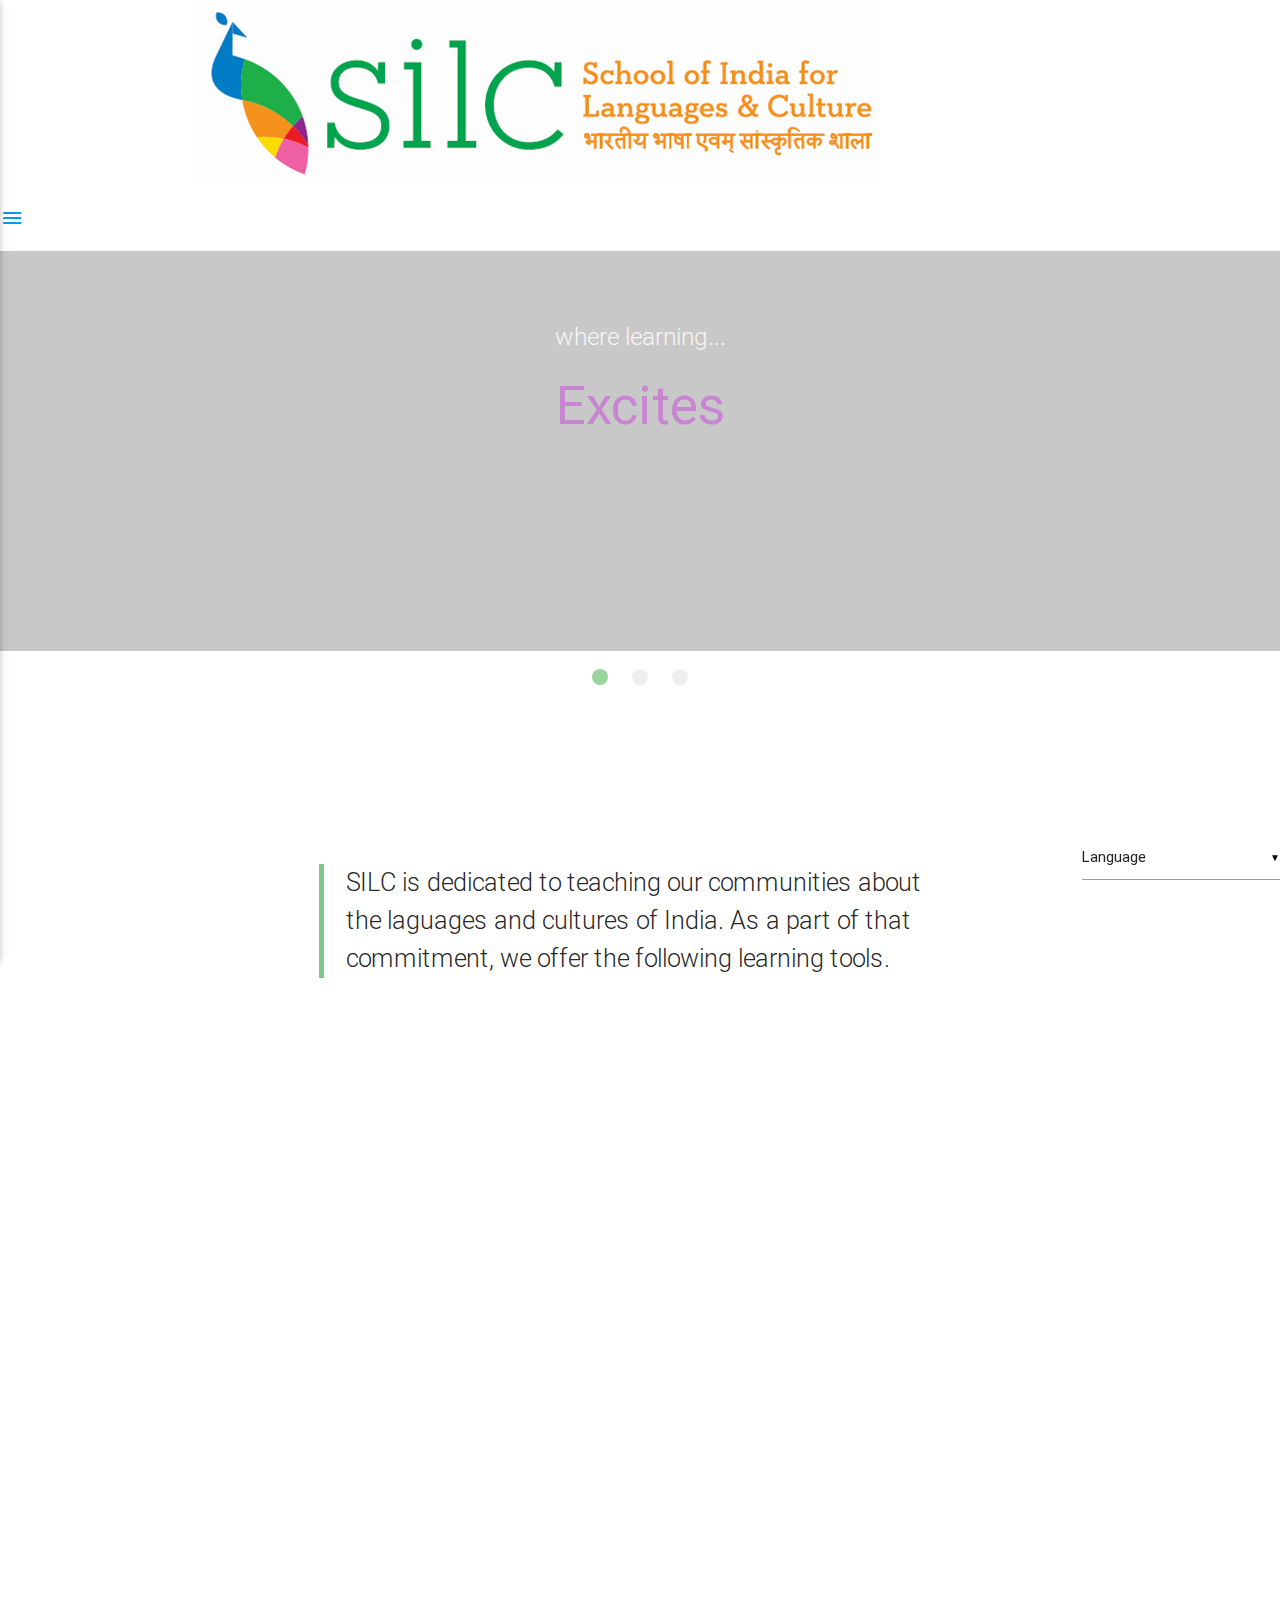
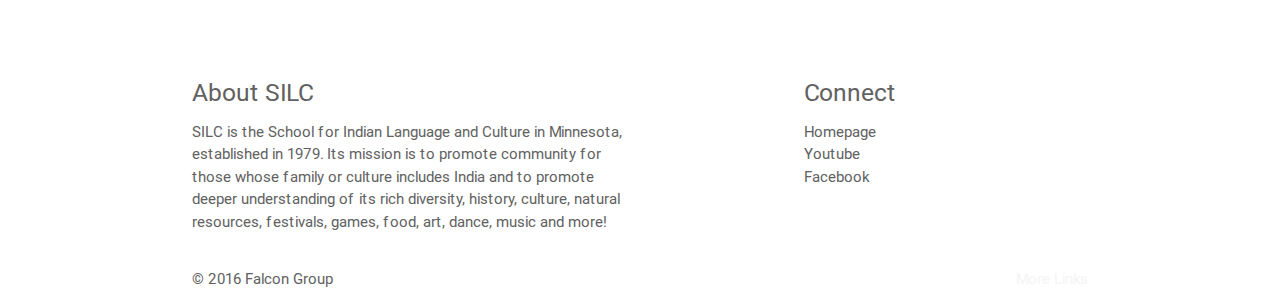
==== commit a1345568: "prettyfying" ====
--- a/index.html
+++ b/index.html
@@ -35,6 +35,14 @@
 			.slides img {
 				opacity: .5;
 			}
+			
+			.modal-header {
+				color: #ffa726; //orange
+				line-height: 1.5rem;
+				padding: 10px 20px;
+				margin:0;
+				border-bottom: 1px solid #e0e0e0;
+			}
 		</style>
 	<head>
 	<body>
@@ -42,6 +50,11 @@
 			<div class="row container">
 				<a href="#" class="brand-logo center"><img id="image-header" class="responsive-img" src="img/silcHeader.png"></a>
 			</div>
+			<ul id="slide-out" class="side-nav">
+				<li><a href="#!">First Sidebar Link</a></li>
+				<li><a href="#!">Second Sidebar Link</a></li>
+			</ul>
+			<a href="#" data-activates="slide-out" class="button-collapse show-on-large"><i class="material-icons">menu</i></a>
 		</header>		
 		<main>		   
 			<div class="section"> 
@@ -72,12 +85,12 @@
 				</div>
 			</div>
 			<div class="container section"> 
-				<div class="row">
-					<p class="flow-text">SILC is dedicated to teaching our communities about the laguages and cultures of India. As a part of that commitment, we offer the following learning tools. </p>
+				<div class="row valign-wrapper" style="min-height:400px">
+					<blockquote class="valign flow-text container">SILC is dedicated to teaching our communities about the laguages and cultures of India. As a part of that commitment, we offer the following learning tools. </blockquote>
 				</div>
 			</div>   
 			<div class="container section"> 
-				<div class="row">
+				<div class="row hide">
 					<div class="input-field col s4 m3 l2 push-l10">
 						<select multiple>
 						  <option value="" disabled selected>filter</option>
@@ -116,31 +129,31 @@
 								</div>
 							</li>
 							<li>
-								<a class="collapsible-header collection-item">Word Match<div class="red chip">tags</div></a>
-								<div class="collapsible-body"><p>Lorem ipsum dolor sit amet, consectetur adipiscing elit. Duis sed erat neque. Donec tellus lorem, sodales a sem in, tincidunt semper quam. Nam urna mi, semper vel lobortis ut, faucibus et nisi. Integer tristique sapien dolor, vel varius velit lobortis eget. Suspendisse potenti. Praesent mi libero, placerat eget neque sed, auctor auctor urna. Nulla commodo tempor nibh id lobortis. Morbi tempus dapibus dolor vulputate tristique. Praesent malesuada libero justo, quis consectetur elit fermentum id. Sed efficitur mauris mauris, id ultrices lacus facilisis at. Fusce eu auctor sem. Duis vitae nisl vitae lectus lacinia lobortis.</p></div>
-							</li>
-							<li>
-								<a class="collapsible-header collection-item">Word Find</a>
-								<div class="collapsible-body"><p>Lorem ipsum dolor sit amet, consectetur adipiscing elit. Duis sed erat neque. Donec tellus lorem, sodales a sem in, tincidunt semper quam. Nam urna mi, semper vel lobortis ut, faucibus et nisi. Integer tristique sapien dolor, vel varius velit lobortis eget. Suspendisse potenti. Praesent mi libero, placerat eget neque sed, auctor auctor urna. Nulla commodo tempor nibh id lobortis. Morbi tempus dapibus dolor vulputate tristique. Praesent malesuada libero justo, quis consectetur elit fermentum id. Sed efficitur mauris mauris, id ultrices lacus facilisis at. Fusce eu auctor sem. Duis vitae nisl vitae lectus lacinia lobortis.</p></div>
-							</li>
-							<li>
-								<a class="collapsible-header collection-item">Scambled Shapes</a>
-								<div class="collapsible-body"><p>Lorem ipsum dolor sit amet, consectetur adipiscing elit. Duis sed erat neque. Donec tellus lorem, sodales a sem in, tincidunt semper quam. Nam urna mi, semper vel lobortis ut, faucibus et nisi. Integer tristique sapien dolor, vel varius velit lobortis eget. Suspendisse potenti. Praesent mi libero, placerat eget neque sed, auctor auctor urna. Nulla commodo tempor nibh id lobortis. Morbi tempus dapibus dolor vulputate tristique. Praesent malesuada libero justo, quis consectetur elit fermentum id. Sed efficitur mauris mauris, id ultrices lacus facilisis at. Fusce eu auctor sem. Duis vitae nisl vitae lectus lacinia lobortis.</p></div>
-							</li>
-							<li>
-								<a class="collapsible-header collection-item">Logical Characters</a>
-								<div class="collapsible-body"><p>Lorem ipsum dolor sit amet, consectetur adipiscing elit. Duis sed erat neque. Donec tellus lorem, sodales a sem in, tincidunt semper quam. Nam urna mi, semper vel lobortis ut, faucibus et nisi. Integer tristique sapien dolor, vel varius velit lobortis eget. Suspendisse potenti. Praesent mi libero, placerat eget neque sed, auctor auctor urna. Nulla commodo tempor nibh id lobortis. Morbi tempus dapibus dolor vulputate tristique. Praesent malesuada libero justo, quis consectetur elit fermentum id. Sed efficitur mauris mauris, id ultrices lacus facilisis at. Fusce eu auctor sem. Duis vitae nisl vitae lectus lacinia lobortis.</p></div>
-							</li>
-							<li>
-								<a class="collapsible-header collection-item">Text Analyzer</a>
-								<div class="collapsible-body"><p>Lorem ipsum dolor sit amet, consectetur adipiscing elit. Duis sed erat neque. Donec tellus lorem, sodales a sem in, tincidunt semper quam. Nam urna mi, semper vel lobortis ut, faucibus et nisi. Integer tristique sapien dolor, vel varius velit lobortis eget. Suspendisse potenti. Praesent mi libero, placerat eget neque sed, auctor auctor urna. Nulla commodo tempor nibh id lobortis. Morbi tempus dapibus dolor vulputate tristique. Praesent malesuada libero justo, quis consectetur elit fermentum id. Sed efficitur mauris mauris, id ultrices lacus facilisis at. Fusce eu auctor sem. Duis vitae nisl vitae lectus lacinia lobortis.</p></div>
-							</li>
-							<li>
-								<a class="collapsible-header collection-item">4PICS1WORD</a>
-								<div class="collapsible-body"><p>Lorem ipsum dolor sit amet, consectetur adipiscing elit. Duis sed erat neque. Donec tellus lorem, sodales a sem in, tincidunt semper quam. Nam urna mi, semper vel lobortis ut, faucibus et nisi. Integer tristique sapien dolor, vel varius velit lobortis eget. Suspendisse potenti. Praesent mi libero, placerat eget neque sed, auctor auctor urna. Nulla commodo tempor nibh id lobortis. Morbi tempus dapibus dolor vulputate tristique. Praesent malesuada libero justo, quis consectetur elit fermentum id. Sed efficitur mauris mauris, id ultrices lacus facilisis at. Fusce eu auctor sem. Duis vitae nisl vitae lectus lacinia lobortis.</p></div>
-							</li>
-							<li>
-								<a class="collapsible-header collection-item">Whats The Name</a>
+								<a class="collapsible-header collection-item"><h5 style='display:inline'>Word Match</h5><div class="red chip">tags</div></a>
+								<div class="collapsible-body"><p>Lorem ipsum dolor sit amet, consectetur adipiscing elit. Duis sed erat neque. Donec tellus lorem, sodales a sem in, tincidunt semper quam. Nam urna mi, semper vel lobortis ut, faucibus et nisi. Integer tristique sapien dolor, vel varius velit lobortis eget. Suspendisse potenti. Praesent mi libero, placerat eget neque sed, auctor auctor urna. Nulla commodo tempor nibh id lobortis. Morbi tempus dapibus dolor vulputate tristique. Praesent malesuada libero justo, quis consectetur elit fermentum id. Sed efficitur mauris mauris, id ultrices lacus facilisis at. Fusce eu auctor sem. Duis vitae nisl vitae lectus lacinia lobortis.</p></div>
+							</li>
+							<li>
+								<a class="collapsible-header collection-item"><h5 style='display:inline'>Word Find</h5></a>
+								<div class="collapsible-body"><p>Lorem ipsum dolor sit amet, consectetur adipiscing elit. Duis sed erat neque. Donec tellus lorem, sodales a sem in, tincidunt semper quam. Nam urna mi, semper vel lobortis ut, faucibus et nisi. Integer tristique sapien dolor, vel varius velit lobortis eget. Suspendisse potenti. Praesent mi libero, placerat eget neque sed, auctor auctor urna. Nulla commodo tempor nibh id lobortis. Morbi tempus dapibus dolor vulputate tristique. Praesent malesuada libero justo, quis consectetur elit fermentum id. Sed efficitur mauris mauris, id ultrices lacus facilisis at. Fusce eu auctor sem. Duis vitae nisl vitae lectus lacinia lobortis.</p></div>
+							</li>
+							<li>
+								<a class="collapsible-header collection-item"><h5 style='display:inline'>Scambled Shapes</h5></a>
+								<div class="collapsible-body"><p>Lorem ipsum dolor sit amet, consectetur adipiscing elit. Duis sed erat neque. Donec tellus lorem, sodales a sem in, tincidunt semper quam. Nam urna mi, semper vel lobortis ut, faucibus et nisi. Integer tristique sapien dolor, vel varius velit lobortis eget. Suspendisse potenti. Praesent mi libero, placerat eget neque sed, auctor auctor urna. Nulla commodo tempor nibh id lobortis. Morbi tempus dapibus dolor vulputate tristique. Praesent malesuada libero justo, quis consectetur elit fermentum id. Sed efficitur mauris mauris, id ultrices lacus facilisis at. Fusce eu auctor sem. Duis vitae nisl vitae lectus lacinia lobortis.</p></div>
+							</li>
+							<li>
+								<a class="collapsible-header collection-item"><h5 style='display:inline'>Logical Characters</h5></a>
+								<div class="collapsible-body"><p>Lorem ipsum dolor sit amet, consectetur adipiscing elit. Duis sed erat neque. Donec tellus lorem, sodales a sem in, tincidunt semper quam. Nam urna mi, semper vel lobortis ut, faucibus et nisi. Integer tristique sapien dolor, vel varius velit lobortis eget. Suspendisse potenti. Praesent mi libero, placerat eget neque sed, auctor auctor urna. Nulla commodo tempor nibh id lobortis. Morbi tempus dapibus dolor vulputate tristique. Praesent malesuada libero justo, quis consectetur elit fermentum id. Sed efficitur mauris mauris, id ultrices lacus facilisis at. Fusce eu auctor sem. Duis vitae nisl vitae lectus lacinia lobortis.</p></div>
+							</li>
+							<li>
+								<a class="collapsible-header collection-item"><h5 style='display:inline'>Text Analyzer</h5></a>
+								<div class="collapsible-body"><p>Lorem ipsum dolor sit amet, consectetur adipiscing elit. Duis sed erat neque. Donec tellus lorem, sodales a sem in, tincidunt semper quam. Nam urna mi, semper vel lobortis ut, faucibus et nisi. Integer tristique sapien dolor, vel varius velit lobortis eget. Suspendisse potenti. Praesent mi libero, placerat eget neque sed, auctor auctor urna. Nulla commodo tempor nibh id lobortis. Morbi tempus dapibus dolor vulputate tristique. Praesent malesuada libero justo, quis consectetur elit fermentum id. Sed efficitur mauris mauris, id ultrices lacus facilisis at. Fusce eu auctor sem. Duis vitae nisl vitae lectus lacinia lobortis.</p></div>
+							</li>
+							<li>
+								<a class="collapsible-header collection-item"><h5 style='display:inline'>4PICS1WORD</h5></a>
+								<div class="collapsible-body"><p>Lorem ipsum dolor sit amet, consectetur adipiscing elit. Duis sed erat neque. Donec tellus lorem, sodales a sem in, tincidunt semper quam. Nam urna mi, semper vel lobortis ut, faucibus et nisi. Integer tristique sapien dolor, vel varius velit lobortis eget. Suspendisse potenti. Praesent mi libero, placerat eget neque sed, auctor auctor urna. Nulla commodo tempor nibh id lobortis. Morbi tempus dapibus dolor vulputate tristique. Praesent malesuada libero justo, quis consectetur elit fermentum id. Sed efficitur mauris mauris, id ultrices lacus facilisis at. Fusce eu auctor sem. Duis vitae nisl vitae lectus lacinia lobortis.</p></div>
+							</li>
+							<li>
+								<a class="collapsible-header collection-item"><h5 style='display:inline'>Whats The Name</h5></a>
 								<div class="collapsible-body"><p>Lorem ipsum dolor sit amet, consectetur adipiscing elit. Duis sed erat neque. Donec tellus lorem, sodales a sem in, tincidunt semper quam. Nam urna mi, semper vel lobortis ut, faucibus et nisi. Integer tristique sapien dolor, vel varius velit lobortis eget. Suspendisse potenti. Praesent mi libero, placerat eget neque sed, auctor auctor urna. Nulla commodo tempor nibh id lobortis. Morbi tempus dapibus dolor vulputate tristique. Praesent malesuada libero justo, quis consectetur elit fermentum id. Sed efficitur mauris mauris, id ultrices lacus facilisis at. Fusce eu auctor sem. Duis vitae nisl vitae lectus lacinia lobortis.</p></div>
 							</li>
 						</ul>
@@ -186,37 +199,36 @@
 		</div>
 		
 <!-- modal for creating a 'Quote Scrambler' -->
-<div id="modal1" class="modal modal-fixed-footer">
-<div class="modal-content row">
-<h4 class="">Quote Scrambler</h4>
-<form action="#">
-<div class="input-field">          
-<label for="textarea1">quote or phrase</label>
-<textarea id="textarea1" class="materialize-textarea"></textarea>
-</div>
-<div class="input-field col s12 m6">
-<select>
-<option value="" disabled selected>characters per tile</option>
-<option value="2">2</option>
-<option value="3">3</option>
-<option value="4">4</option>
-</select>
-</div>
-<div class="input-field col s12 m6">
-<select>
-<option value="" disabled selected>choose your Language</option>
-<option value="1">English</option>
-<option value="2">Hindi</option>
-<option value="3">Telugu</option>
-<option value="4">Gujarati</option>
-<option value="5">Malayalam</option>
-</select>
-</div>			
-</form>
-</div>
-<div class="modal-footer">
-<a href="#!" class="modal-action modal-close waves-effect waves-green btn-flat ">Agree</a>
-</div>
+<div id="modal1" class="modal">
+	<form action="http://sp-cfsics.metrostate.edu/~ics499su160220/silc_games_20V2/QSFL/process.php" method="get" target="_blank">
+		<div class="modal-header"><h5>Quote Scrambler</h5></div>
+		<div class="modal-content row">			
+			<div class="input-field col s3 m2">
+				<select name="numChars">
+					<option value="2">2</option>
+					<option value="3" selected>3</option>
+					<option value="4">4</option>
+				</select>
+			</div>
+			<div class="input-field col s6 m4">
+				<select name="language">
+					<option value="" disabled selected>choose your Language</option>
+					<option value="English">English</option>
+					<option value="Hindi">Hindi</option>
+					<option value="Telugu">Telugu</option>
+					<option value="Gujarati">Gujarati</option>
+					<option value="Malayalam">Malayalam</option>
+				</select>
+			</div>	
+			<div class="input-field col s12">          
+				<label for="textarea1">quote or phrase</label>
+				<textarea id="textarea1" class="materialize-textarea" name="userinput"></textarea>
+			</div>	
+		</div>
+		<div class="modal-footer">
+			<input type="submit" class="modal-action modal-close waves-effect waves-green btn-flat" value="Split">
+		</div>
+	</form>
 </div>
 
 <!-- modal for previewing 'Quote Scrambler' -->
@@ -235,6 +247,7 @@
 				$('.slider').slider({full_width: true});
 				$('.slider').slider('start');
 				$('select').material_select();
+				$(".button-collapse").sideNav();
 				var options = [
 					{selector: '#staggered', offset: 50, callback: function(el) {
 					$('#staggered').css("opacity","1");
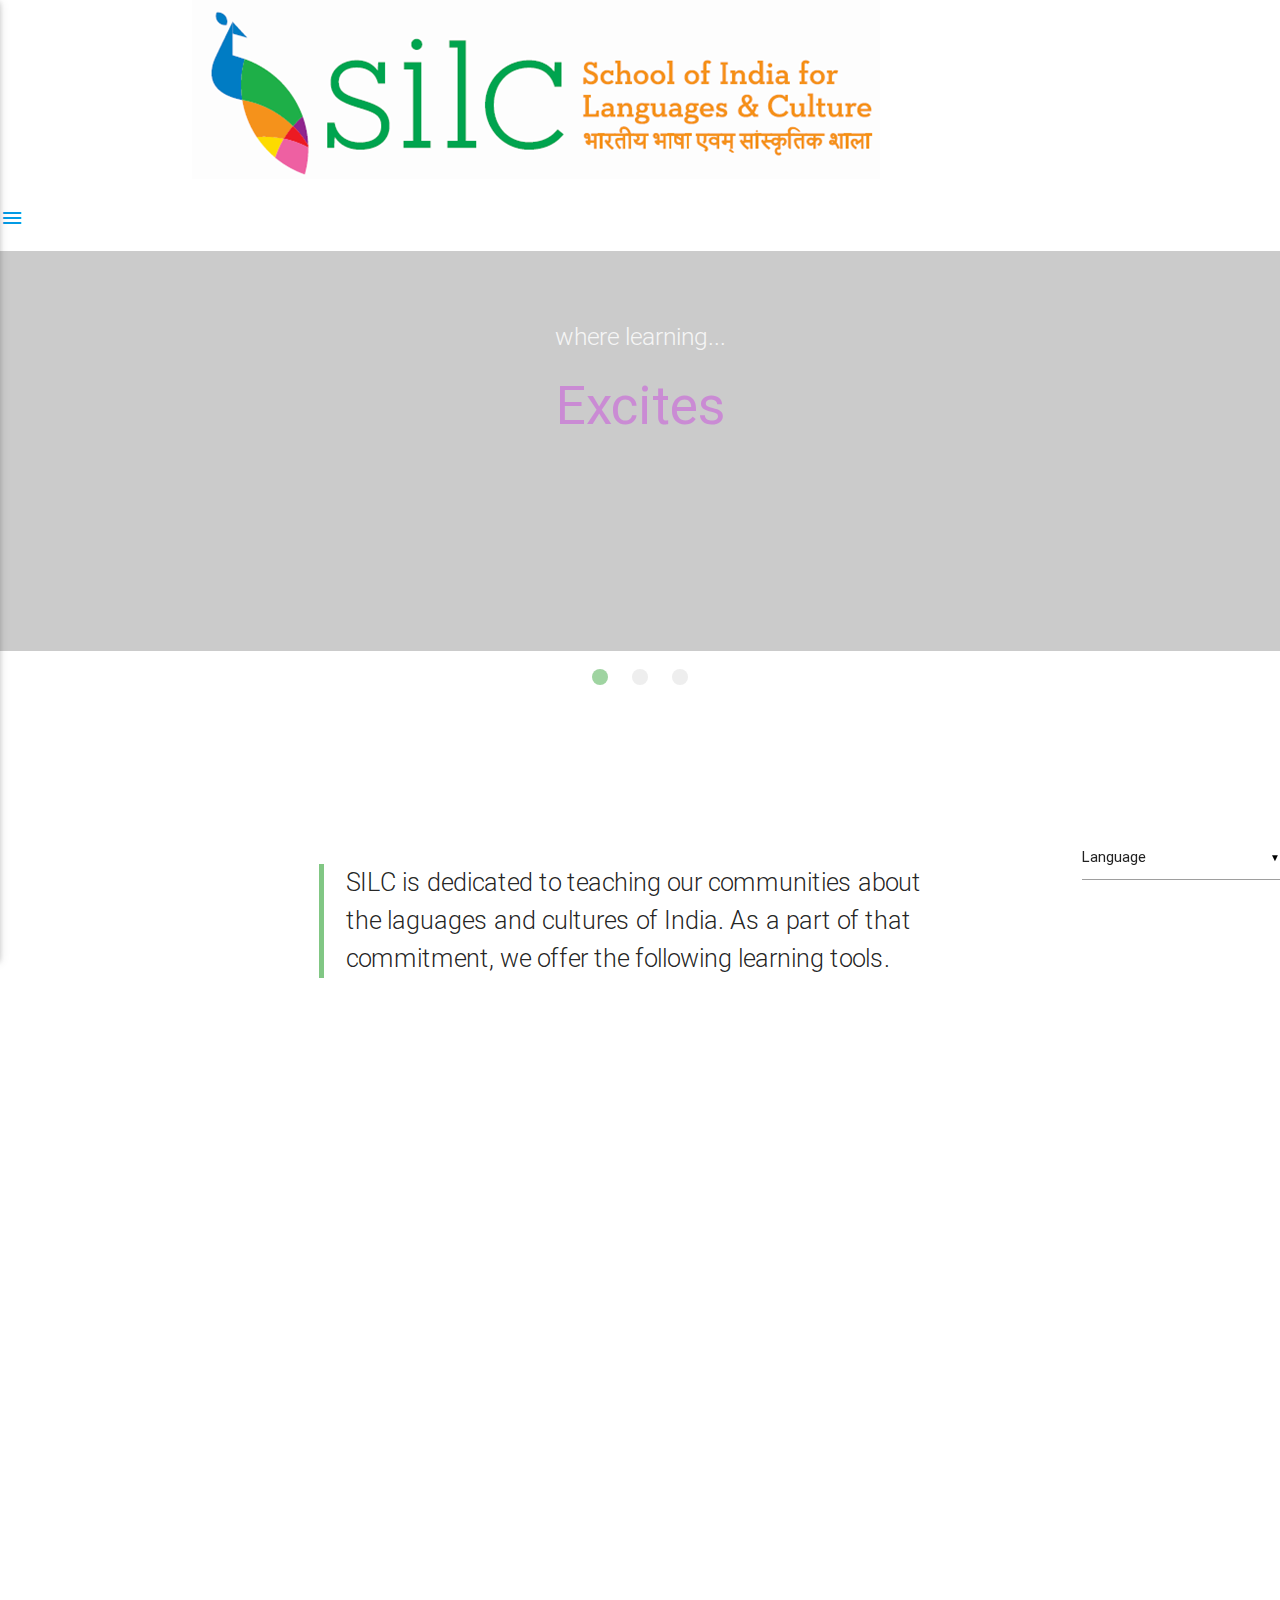
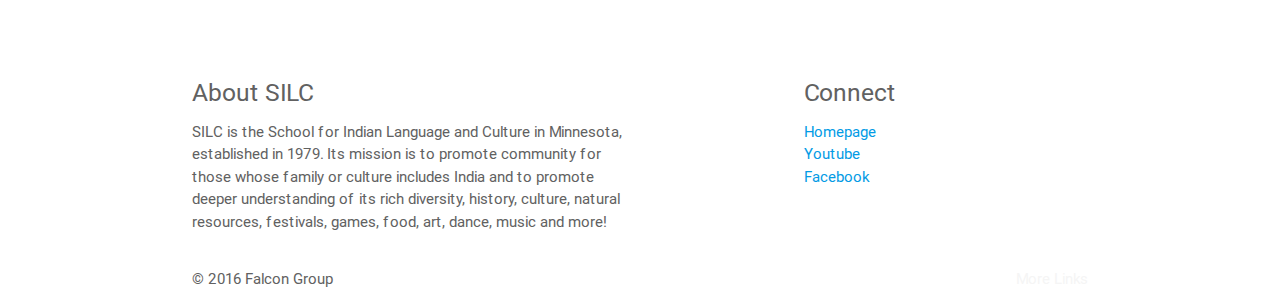
==== commit 6745a4e9: "color added" ====
--- a/index.html
+++ b/index.html
@@ -42,6 +42,12 @@
 				padding: 10px 20px;
 				margin:0;
 				border-bottom: 1px solid #e0e0e0;
+			}
+			
+			.hoverable:hover {
+				background-color: #81C784;
+				color: #fff;
+				transition: color .2s, background-color .2s;
 			}
 		</style>
 	<head>
@@ -86,7 +92,7 @@
 			</div>
 			<div class="container section"> 
 				<div class="row valign-wrapper" style="min-height:400px">
-					<blockquote class="valign flow-text container">SILC is dedicated to teaching our communities about the laguages and cultures of India. As a part of that commitment, we offer the following learning tools. </blockquote>
+					<blockquote class="valign flow-text container hoverable">SILC is dedicated to teaching our communities about the laguages and cultures of India. As a part of that commitment, we offer the following learning tools. </blockquote>
 				</div>
 			</div>   
 			<div class="container section"> 
@@ -164,18 +170,18 @@
 		<footer class="page-footer white grey-text text-darken-2">
 			<div class="container">
 				<div class="row">
-					<div class="col l6 s12">
+					<div class="col l6 s12 hoverable">
 						<h5 class="text-darken-4">About SILC</h5>
-						<p class="grey-text text-darken-2">
+						<p>
 							SILC is the School for Indian Language and Culture in Minnesota, established in 1979. Its mission is to promote community for those whose family or culture includes India and to promote deeper understanding of its rich diversity, history, culture, natural resources, festivals, games, food, art, dance, music and more!
 						</p>
 					</div>
 					<div class="col l4 offset-l2 s12">
 						<h5 class="">Connect</h5>
 						<ul>
-							<li><a class=" grey-text text-darken-2" href="https://sites.google.com/site/silcminnesota/">Homepage</a></li>
-							<li><a class=" grey-text text-darken-2" href="https://www.youtube.com/channel/UCySBiQOQcCMJDst8334Bhzg">Youtube</a></li>
-							<li><a class=" grey-text text-darken-2" href="https://www.facebook.com/silcmn">Facebook</a></li>
+							<li><a href="https://sites.google.com/site/silcminnesota/">Homepage</a></li>
+							<li><a href="https://www.youtube.com/channel/UCySBiQOQcCMJDst8334Bhzg">Youtube</a></li>
+							<li><a href="https://www.facebook.com/silcmn">Facebook</a></li>
 						</ul>
 					</div>
 				</div>
@@ -226,14 +232,17 @@
 			</div>	
 		</div>
 		<div class="modal-footer">
-			<input type="submit" class="modal-action modal-close waves-effect waves-green btn-flat" value="Split">
+			<input type="submit" class="modal-action modal-close waves-effect waves-green btn-flat" value="Done">
 		</div>
 	</form>
 </div>
 
 <!-- modal for previewing 'Quote Scrambler' -->
 <div id="preview1" class="modal">
-<img src="img/silcHeader.png" style="">
+	<img src="img/silcHeader.png" style="">
+	<i class="material-icons z-depth-2 tooltipped" data-position="top" data-delay="20" data-tooltip="I can't read this" style='position:absolute;left:50%;top:65%;border-radius:12px'>info</i>
+	<i class="material-icons z-depth-2 tooltipped" data-position="top" data-delay="20" data-tooltip="Is this a whale?" style='position:absolute;left:5%;top:20%;border-radius:12px'>info</i>
+	<i class="material-icons z-depth-2 tooltipped" data-position="top" data-delay="20" data-tooltip="This should be a picture of the output from this script" style='position:absolute;right:20%;top:40%;border-radius:12px'>info</i>
 </div>
 
 		<!--Import jQuery before materialize.js-->
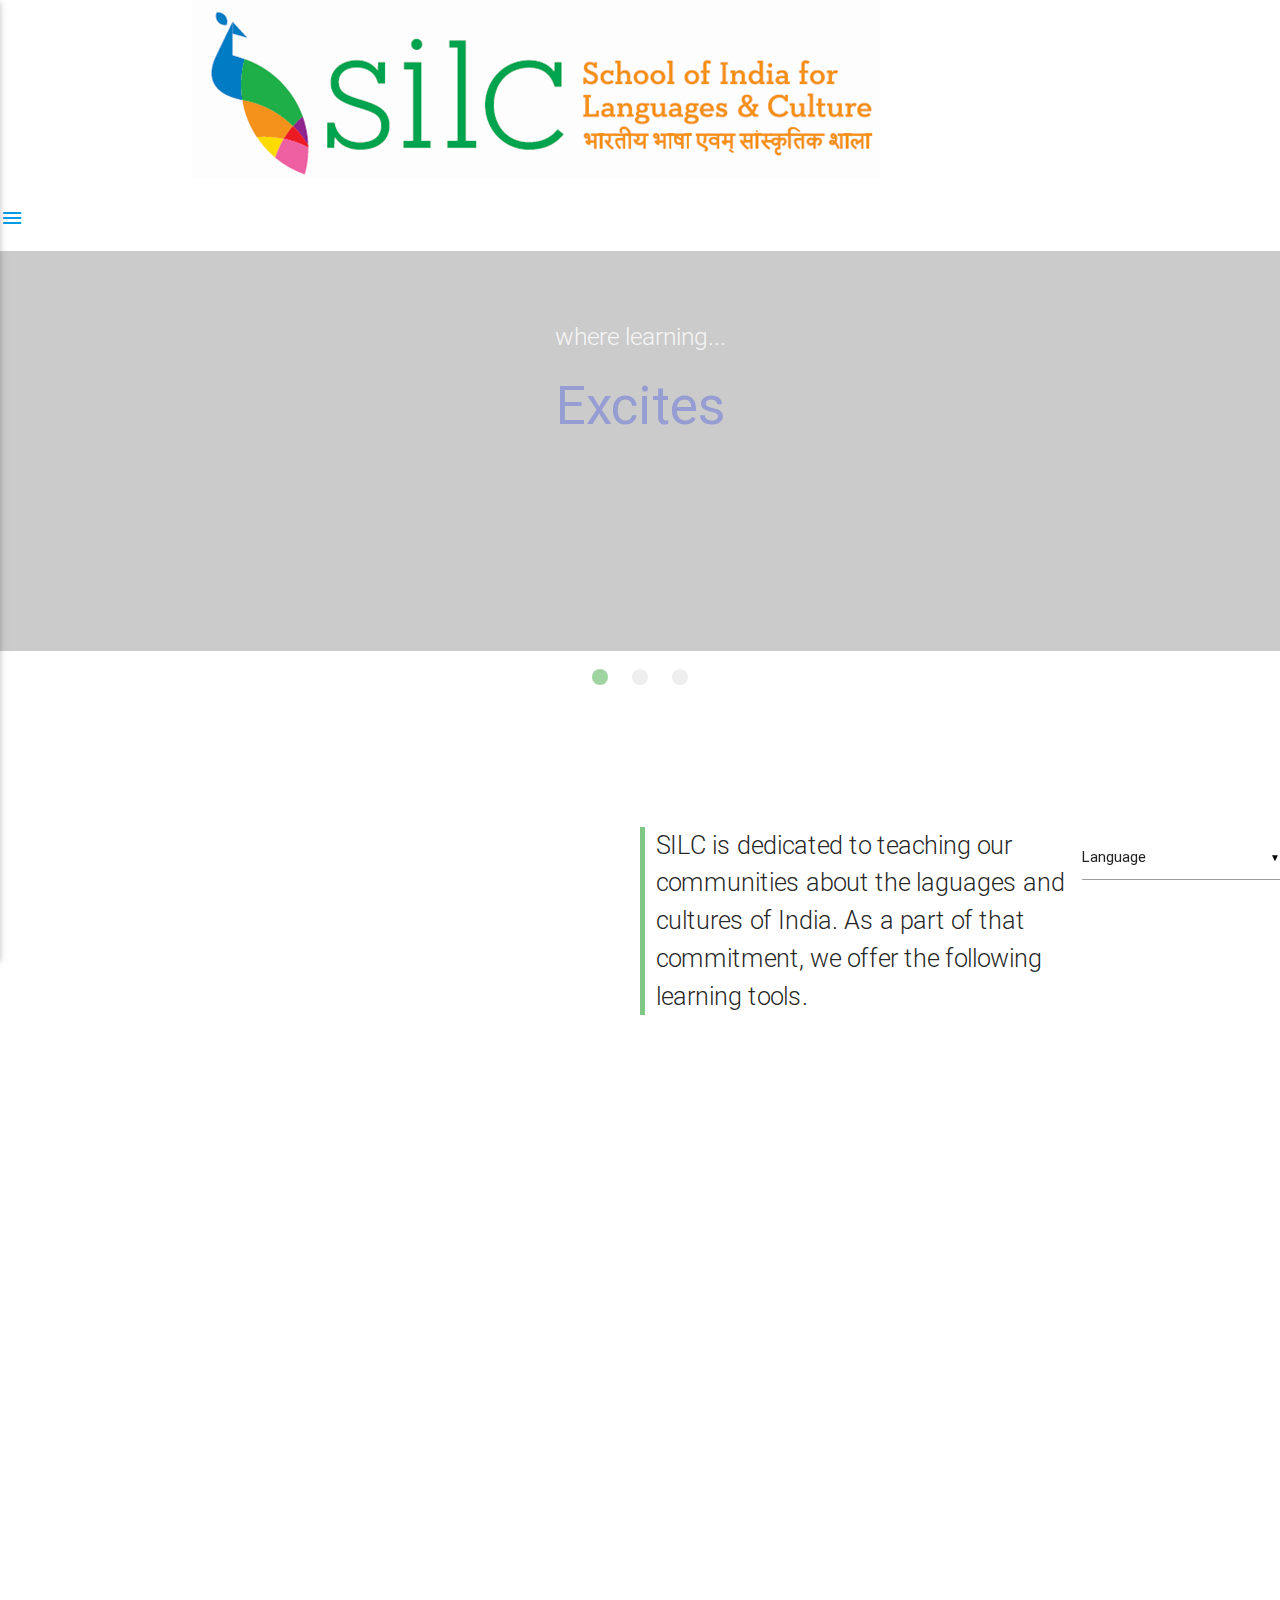
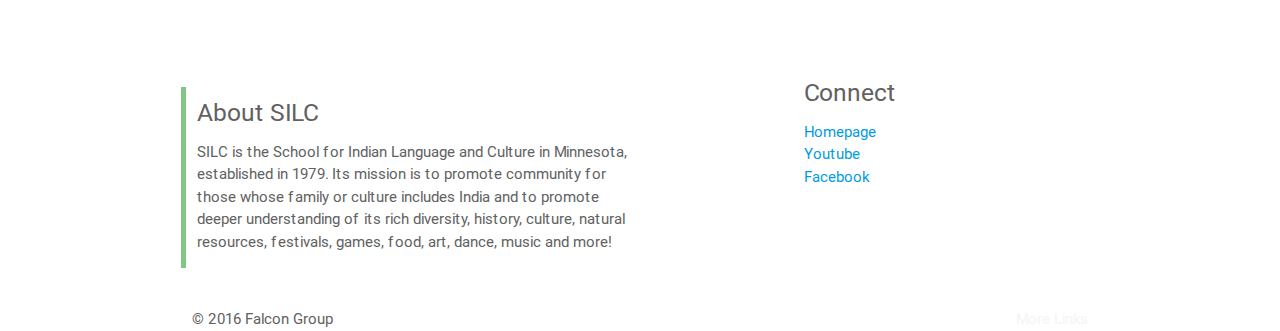
==== commit 3a5825d6: "tiles added" ====
--- a/index.html
+++ b/index.html
@@ -44,6 +44,10 @@
 				border-bottom: 1px solid #e0e0e0;
 			}
 			
+			.caption {
+			
+			}
+
 			.hoverable:hover {
 				background-color: #81C784;
 				color: #fff;
@@ -60,7 +64,7 @@
 				<li><a href="#!">First Sidebar Link</a></li>
 				<li><a href="#!">Second Sidebar Link</a></li>
 			</ul>
-			<a href="#" data-activates="slide-out" class="button-collapse show-on-large"><i class="material-icons">menu</i></a>
+			<a href="#" data-activates="slide-out" class="button-collapse"><i class="material-icons">menu</i></a>
 		</header>		
 		<main>		   
 			<div class="section"> 
@@ -70,7 +74,7 @@
 							<img src="http://2.bp.blogspot.com/_TIxEAsjeuBw/TPRyV0KDn_I/AAAAAAAACEU/PhycCNK-QTk/s1600/P1010026.JPG"><!-- random image -->
 							<div class="caption center-align">
 								<h5 class="light grey-text text-lighten-3">where learning...</h5>
-								<h2 class="purple-text">Excites</h2>
+								<h2 class="indigo-text text-darken-1">Excites</h2>
 							</div>
 						</li>
 						<li>
@@ -92,7 +96,7 @@
 			</div>
 			<div class="container section"> 
 				<div class="row valign-wrapper" style="min-height:400px">
-					<blockquote class="valign flow-text container hoverable">SILC is dedicated to teaching our communities about the laguages and cultures of India. As a part of that commitment, we offer the following learning tools. </blockquote>
+					<blockquote class="valign col flow-text s12 m6 hoverable">SILC is dedicated to teaching our communities about the laguages and cultures of India. As a part of that commitment, we offer the following learning tools. </blockquote>
 				</div>
 			</div>   
 			<div class="container section"> 
@@ -170,12 +174,12 @@
 		<footer class="page-footer white grey-text text-darken-2">
 			<div class="container">
 				<div class="row">
-					<div class="col l6 s12 hoverable">
+					<blockquote class="col l6 s12 hoverable">
 						<h5 class="text-darken-4">About SILC</h5>
 						<p>
 							SILC is the School for Indian Language and Culture in Minnesota, established in 1979. Its mission is to promote community for those whose family or culture includes India and to promote deeper understanding of its rich diversity, history, culture, natural resources, festivals, games, food, art, dance, music and more!
 						</p>
-					</div>
+					</blockquote>
 					<div class="col l4 offset-l2 s12">
 						<h5 class="">Connect</h5>
 						<ul>
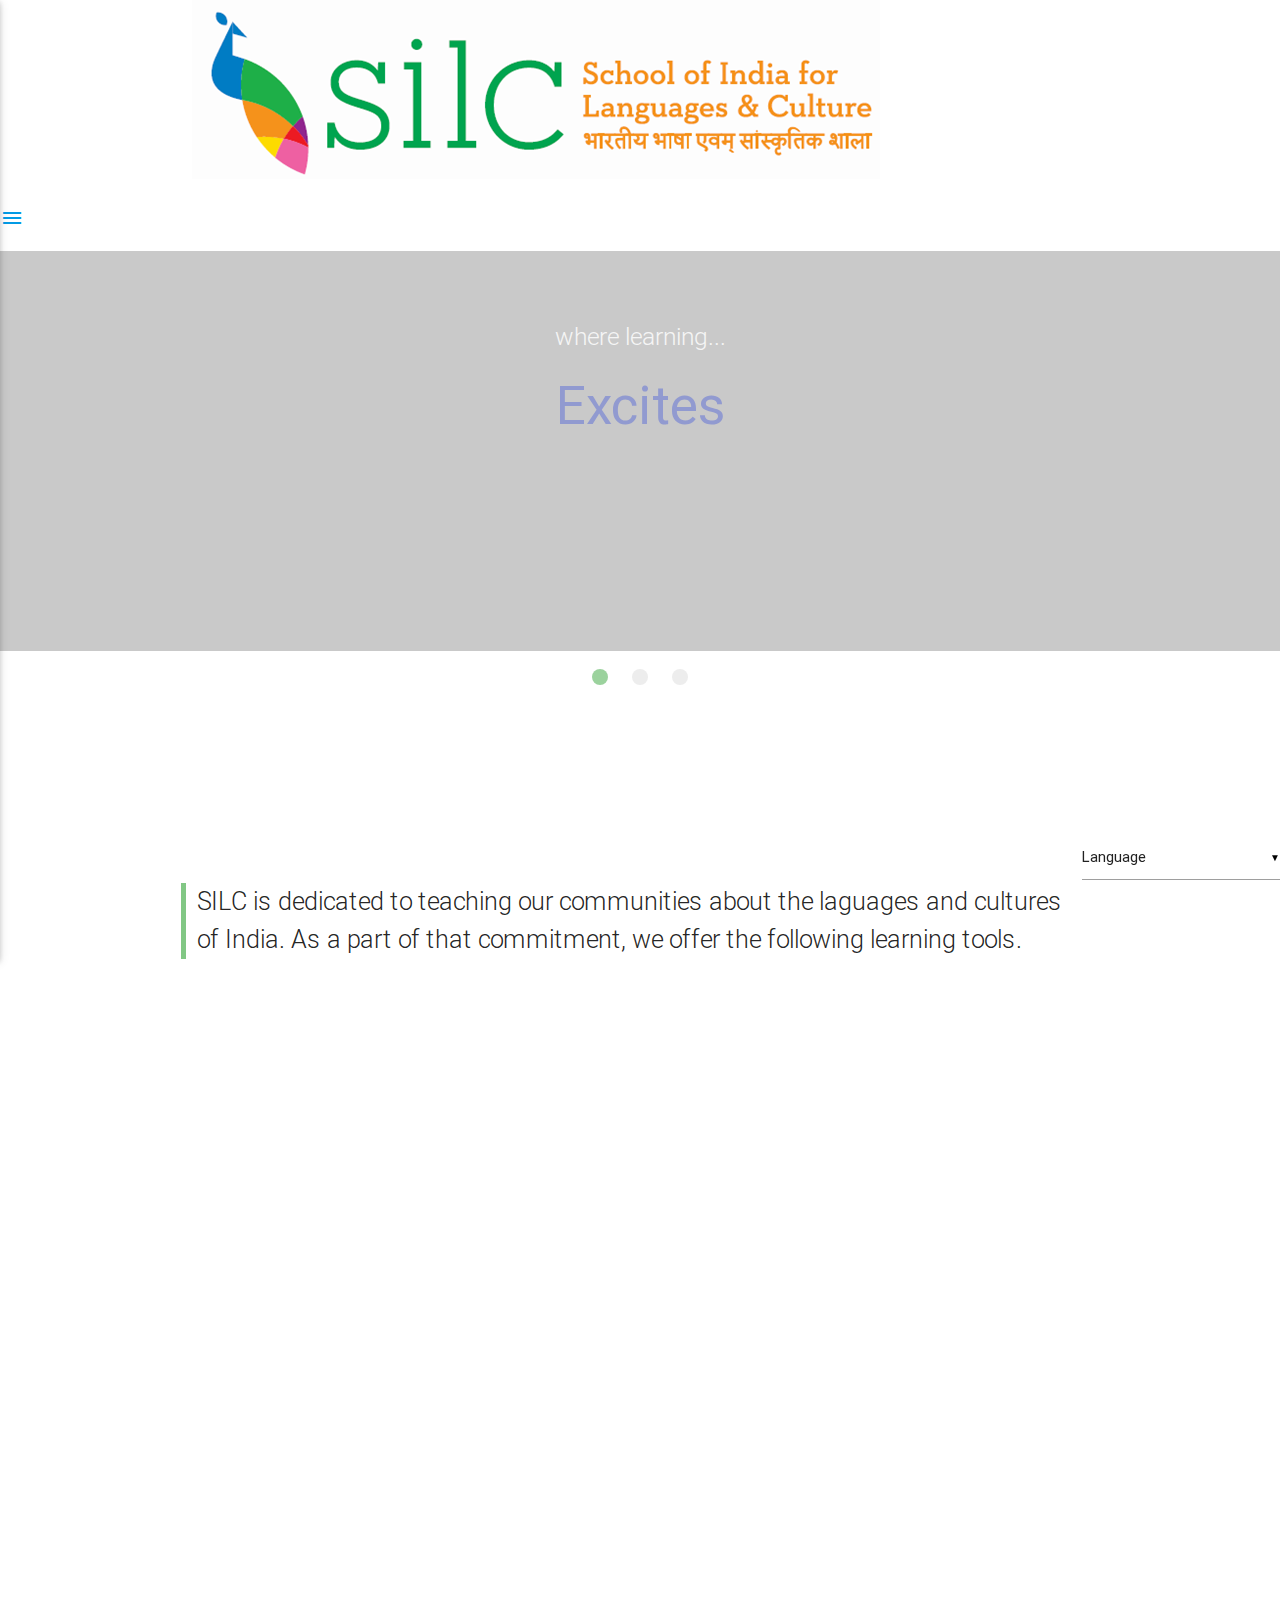
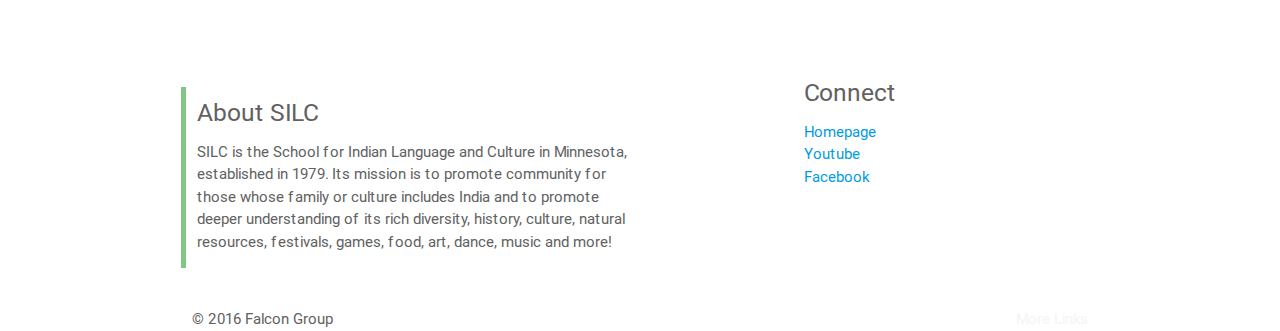
==== commit cb1fa7b5: "meh" ====
--- a/index.html
+++ b/index.html
@@ -96,7 +96,7 @@
 			</div>
 			<div class="container section"> 
 				<div class="row valign-wrapper" style="min-height:400px">
-					<blockquote class="valign col flow-text s12 m6 hoverable">SILC is dedicated to teaching our communities about the laguages and cultures of India. As a part of that commitment, we offer the following learning tools. </blockquote>
+					<blockquote class="valign col flow-text s12 m12 hoverable">SILC is dedicated to teaching our communities about the laguages and cultures of India. As a part of that commitment, we offer the following learning tools. </blockquote>
 				</div>
 			</div>   
 			<div class="container section"> 
@@ -121,14 +121,6 @@
 							<li>
 								<a class="collapsible-header collection-item"><h5 style='display:inline'>Quote Scrambler</h5><div class="blue chip">new</div><div class="green chip">puzzle</div></a>
 								<div class="collapsible-body">
-									<p class='center-align hide' >
-										<i class="material-icons medium">query_builder</i><span style='font-size:1.5rem'>30 mins</span>
-										<i class="material-icons medium">extension</i><span style='font-size:1.5rem'>3</span>
-										<i class="material-icons medium">person</i>									
-										<i class="material-icons small green-text">done</i>
-										<i class="material-icons medium">group</i>
-										<i class="material-icons small red-text">clear</i>
-									</p>									
 									<p>
 										Lorem ipsum dolor sit amet, consectetur adipiscing elit. Duis sed erat neque. Donec tellus lorem, sodales a sem in, tincidunt semper quam. Nam urna mi, semper vel lobortis ut, faucibus et nisi. Integer tristique sapien dolor, vel varius velit lobortis eget. Suspendisse potenti. Praesent mi libero, placerat eget neque sed, auctor auctor urna. Nulla commodo tempor nibh id lobortis. Morbi tempus dapibus dolor vulputate tristique. Praesent malesuada libero justo, quis consectetur elit fermentum id. Sed efficitur mauris mauris, id ultrices lacus facilisis at. Fusce eu auctor sem. Duis vitae nisl vitae lectus lacinia lobortis.
 									</p>
